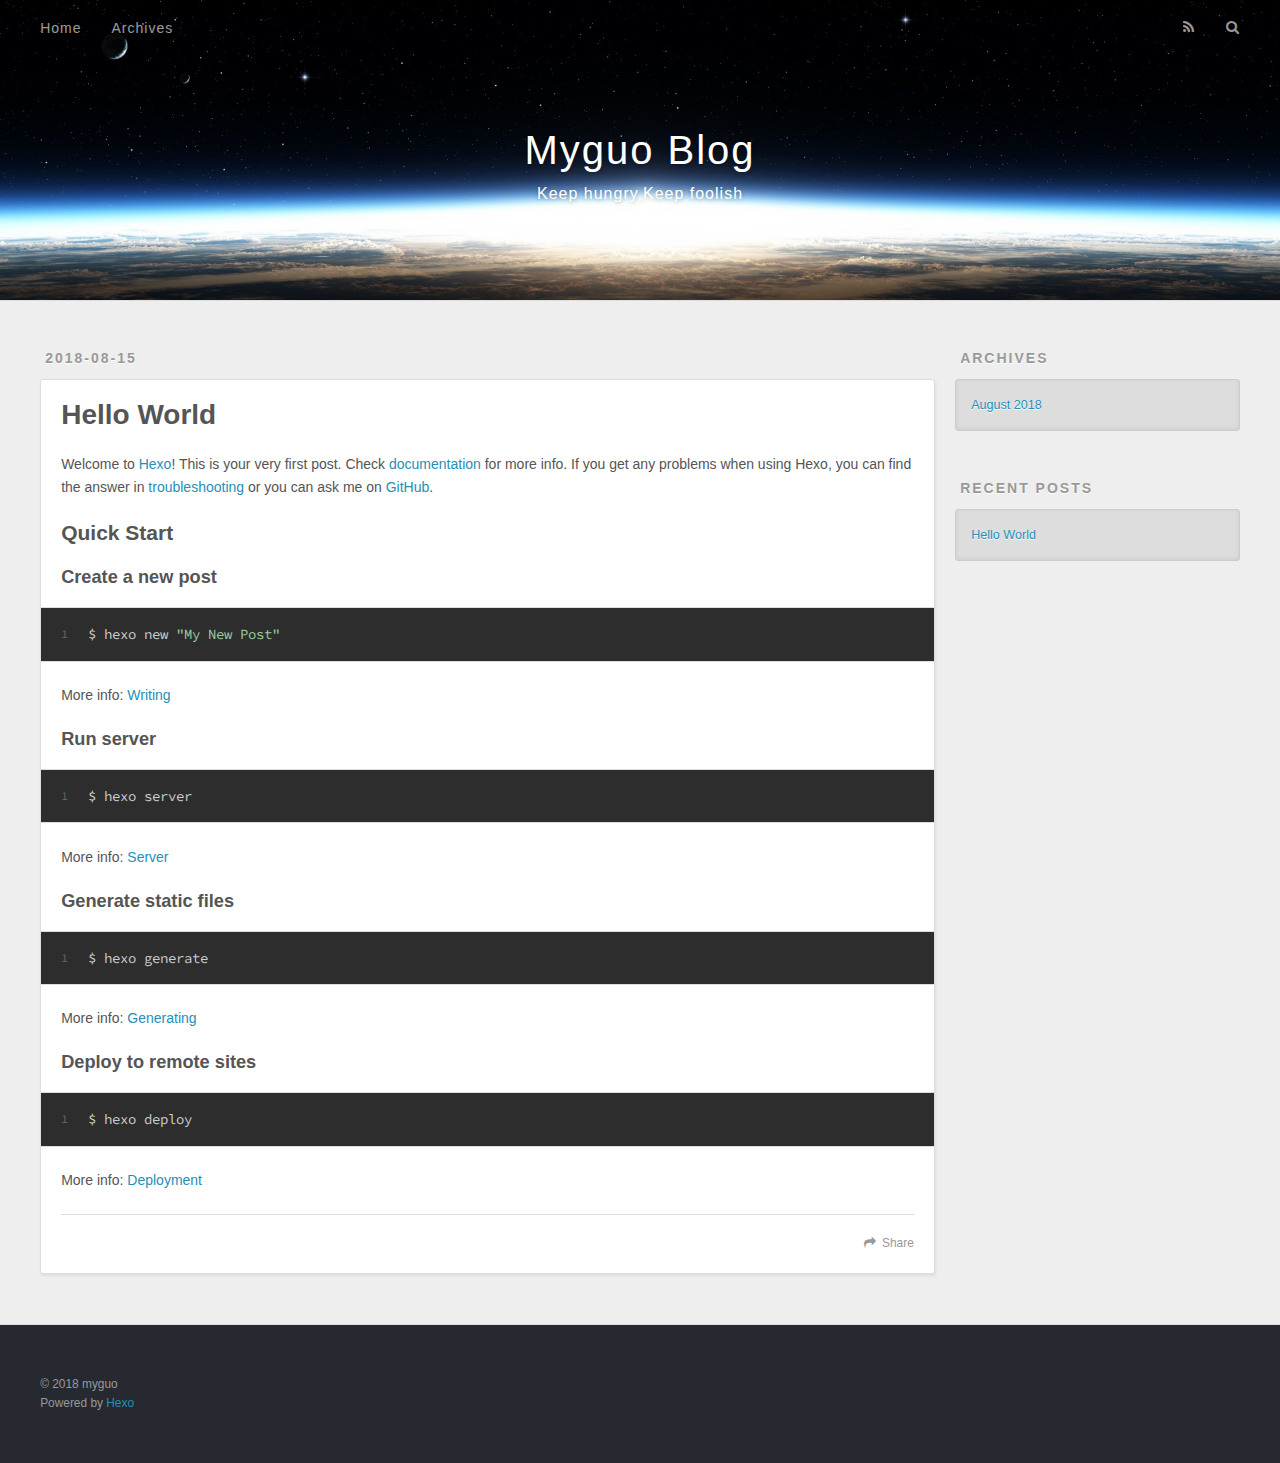
==== index.html @ e16e6f5f "Site updated: 2018-08-15 10:00:03" ====
<!DOCTYPE html>
<html>
<head>
  <meta charset="utf-8">
  

  
  <title>Myguo Blog</title>
  <meta name="viewport" content="width=device-width, initial-scale=1, maximum-scale=1">
  <meta name="description" content="2018summer">
<meta name="keywords" content="blog">
<meta property="og:type" content="website">
<meta property="og:title" content="Myguo Blog">
<meta property="og:url" content="myguo.github.io/index.html">
<meta property="og:site_name" content="Myguo Blog">
<meta property="og:description" content="2018summer">
<meta property="og:locale" content="zh-Hans">
<meta name="twitter:card" content="summary">
<meta name="twitter:title" content="Myguo Blog">
<meta name="twitter:description" content="2018summer">
  
    <link rel="alternate" href="/atom.xml" title="Myguo Blog" type="application/atom+xml">
  
  
    <link rel="icon" href="/favicon.png">
  
  
    <link href="//fonts.googleapis.com/css?family=Source+Code+Pro" rel="stylesheet" type="text/css">
  
  <link rel="stylesheet" href="/css/style.css">
</head>

<body>
  <div id="container">
    <div id="wrap">
      <header id="header">
  <div id="banner"></div>
  <div id="header-outer" class="outer">
    <div id="header-title" class="inner">
      <h1 id="logo-wrap">
        <a href="/" id="logo">Myguo Blog</a>
      </h1>
      
        <h2 id="subtitle-wrap">
          <a href="/" id="subtitle">Keep hungry,Keep foolish</a>
        </h2>
      
    </div>
    <div id="header-inner" class="inner">
      <nav id="main-nav">
        <a id="main-nav-toggle" class="nav-icon"></a>
        
          <a class="main-nav-link" href="/">Home</a>
        
          <a class="main-nav-link" href="/archives">Archives</a>
        
      </nav>
      <nav id="sub-nav">
        
          <a id="nav-rss-link" class="nav-icon" href="/atom.xml" title="RSS Feed"></a>
        
        <a id="nav-search-btn" class="nav-icon" title="Search"></a>
      </nav>
      <div id="search-form-wrap">
        <form action="//google.com/search" method="get" accept-charset="UTF-8" class="search-form"><input type="search" name="q" class="search-form-input" placeholder="Search"><button type="submit" class="search-form-submit">&#xF002;</button><input type="hidden" name="sitesearch" value="myguo.github.io"></form>
      </div>
    </div>
  </div>
</header>
      <div class="outer">
        <section id="main">
  
    <article id="post-hello-world" class="article article-type-post" itemscope itemprop="blogPost">
  <div class="article-meta">
    <a href="/2018/08/15/hello-world/" class="article-date">
  <time datetime="2018-08-15T01:37:02.476Z" itemprop="datePublished">2018-08-15</time>
</a>
    
  </div>
  <div class="article-inner">
    
    
      <header class="article-header">
        
  
    <h1 itemprop="name">
      <a class="article-title" href="/2018/08/15/hello-world/">Hello World</a>
    </h1>
  

      </header>
    
    <div class="article-entry" itemprop="articleBody">
      
        <p>Welcome to <a href="https://hexo.io/" target="_blank" rel="noopener">Hexo</a>! This is your very first post. Check <a href="https://hexo.io/docs/" target="_blank" rel="noopener">documentation</a> for more info. If you get any problems when using Hexo, you can find the answer in <a href="https://hexo.io/docs/troubleshooting.html" target="_blank" rel="noopener">troubleshooting</a> or you can ask me on <a href="https://github.com/hexojs/hexo/issues" target="_blank" rel="noopener">GitHub</a>.</p>
<h2 id="Quick-Start"><a href="#Quick-Start" class="headerlink" title="Quick Start"></a>Quick Start</h2><h3 id="Create-a-new-post"><a href="#Create-a-new-post" class="headerlink" title="Create a new post"></a>Create a new post</h3><figure class="highlight bash"><table><tr><td class="gutter"><pre><span class="line">1</span><br></pre></td><td class="code"><pre><span class="line">$ hexo new <span class="string">"My New Post"</span></span><br></pre></td></tr></table></figure>
<p>More info: <a href="https://hexo.io/docs/writing.html" target="_blank" rel="noopener">Writing</a></p>
<h3 id="Run-server"><a href="#Run-server" class="headerlink" title="Run server"></a>Run server</h3><figure class="highlight bash"><table><tr><td class="gutter"><pre><span class="line">1</span><br></pre></td><td class="code"><pre><span class="line">$ hexo server</span><br></pre></td></tr></table></figure>
<p>More info: <a href="https://hexo.io/docs/server.html" target="_blank" rel="noopener">Server</a></p>
<h3 id="Generate-static-files"><a href="#Generate-static-files" class="headerlink" title="Generate static files"></a>Generate static files</h3><figure class="highlight bash"><table><tr><td class="gutter"><pre><span class="line">1</span><br></pre></td><td class="code"><pre><span class="line">$ hexo generate</span><br></pre></td></tr></table></figure>
<p>More info: <a href="https://hexo.io/docs/generating.html" target="_blank" rel="noopener">Generating</a></p>
<h3 id="Deploy-to-remote-sites"><a href="#Deploy-to-remote-sites" class="headerlink" title="Deploy to remote sites"></a>Deploy to remote sites</h3><figure class="highlight bash"><table><tr><td class="gutter"><pre><span class="line">1</span><br></pre></td><td class="code"><pre><span class="line">$ hexo deploy</span><br></pre></td></tr></table></figure>
<p>More info: <a href="https://hexo.io/docs/deployment.html" target="_blank" rel="noopener">Deployment</a></p>

      
    </div>
    <footer class="article-footer">
      <a data-url="myguo.github.io/2018/08/15/hello-world/" data-id="cjkuhl2vx00003we74yfbb5g5" class="article-share-link">Share</a>
      
      
    </footer>
  </div>
  
</article>


  


</section>
        
          <aside id="sidebar">
  
    

  
    

  
    
  
    
  <div class="widget-wrap">
    <h3 class="widget-title">Archives</h3>
    <div class="widget">
      <ul class="archive-list"><li class="archive-list-item"><a class="archive-list-link" href="/archives/2018/08/">August 2018</a></li></ul>
    </div>
  </div>


  
    
  <div class="widget-wrap">
    <h3 class="widget-title">Recent Posts</h3>
    <div class="widget">
      <ul>
        
          <li>
            <a href="/2018/08/15/hello-world/">Hello World</a>
          </li>
        
      </ul>
    </div>
  </div>

  
</aside>
        
      </div>
      <footer id="footer">
  
  <div class="outer">
    <div id="footer-info" class="inner">
      &copy; 2018 myguo<br>
      Powered by <a href="http://hexo.io/" target="_blank">Hexo</a>
    </div>
  </div>
</footer>
    </div>
    <nav id="mobile-nav">
  
    <a href="/" class="mobile-nav-link">Home</a>
  
    <a href="/archives" class="mobile-nav-link">Archives</a>
  
</nav>
    

<script src="//ajax.googleapis.com/ajax/libs/jquery/2.0.3/jquery.min.js"></script>


  <link rel="stylesheet" href="/fancybox/jquery.fancybox.css">
  <script src="/fancybox/jquery.fancybox.pack.js"></script>


<script src="/js/script.js"></script>



  </div>
</body>
</html>
---- css/style.css ----
body {
  width: 100%;
}
body:before,
body:after {
  content: "";
  display: table;
}
body:after {
  clear: both;
}
html,
body,
div,
span,
applet,
object,
iframe,
h1,
h2,
h3,
h4,
h5,
h6,
p,
blockquote,
pre,
a,
abbr,
acronym,
address,
big,
cite,
code,
del,
dfn,
em,
img,
ins,
kbd,
q,
s,
samp,
small,
strike,
strong,
sub,
sup,
tt,
var,
dl,
dt,
dd,
ol,
ul,
li,
fieldset,
form,
label,
legend,
table,
caption,
tbody,
tfoot,
thead,
tr,
th,
td {
  margin: 0;
  padding: 0;
  border: 0;
  outline: 0;
  font-weight: inherit;
  font-style: inherit;
  font-family: inherit;
  font-size: 100%;
  vertical-align: baseline;
}
body {
  line-height: 1;
  color: #000;
  background: #fff;
}
ol,
ul {
  list-style: none;
}
table {
  border-collapse: separate;
  border-spacing: 0;
  vertical-align: middle;
}
caption,
th,
td {
  text-align: left;
  font-weight: normal;
  vertical-align: middle;
}
a img {
  border: none;
}
input,
button {
  margin: 0;
  padding: 0;
}
input::-moz-focus-inner,
button::-moz-focus-inner {
  border: 0;
  padding: 0;
}
@font-face {
  font-family: FontAwesome;
  font-style: normal;
  font-weight: normal;
  src: url("fonts/fontawesome-webfont.eot?v=#4.0.3");
  src: url("fonts/fontawesome-webfont.eot?#iefix&v=#4.0.3") format("embedded-opentype"), url("fonts/fontawesome-webfont.woff?v=#4.0.3") format("woff"), url("fonts/fontawesome-webfont.ttf?v=#4.0.3") format("truetype"), url("fonts/fontawesome-webfont.svg#fontawesomeregular?v=#4.0.3") format("svg");
}
html,
body,
#container {
  height: 100%;
}
body {
  background: #eee;
  font: 14px -apple-system, BlinkMacSystemFont, "Segoe UI", "Roboto", "Oxygen", "Ubuntu", "Cantarell", "Fira Sans", "Droid Sans", "Helvetica Neue", sans-serif;
  -webkit-text-size-adjust: 100%;
}
.outer {
  max-width: 1220px;
  margin: 0 auto;
  padding: 0 20px;
}
.outer:before,
.outer:after {
  content: "";
  display: table;
}
.outer:after {
  clear: both;
}
.inner {
  display: inline;
  float: left;
  width: 98.33333333333333%;
  margin: 0 0.833333333333333%;
}
.left,
.alignleft {
  float: left;
}
.right,
.alignright {
  float: right;
}
.clear {
  clear: both;
}
#container {
  position: relative;
}
.mobile-nav-on {
  overflow: hidden;
}
#wrap {
  height: 100%;
  width: 100%;
  position: absolute;
  top: 0;
  left: 0;
  -webkit-transition: 0.2s ease-out;
  -moz-transition: 0.2s ease-out;
  -ms-transition: 0.2s ease-out;
  transition: 0.2s ease-out;
  z-index: 1;
  background: #eee;
}
.mobile-nav-on #wrap {
  left: 280px;
}
@media screen and (min-width: 768px) {
  #main {
    display: inline;
    float: left;
    width: 73.33333333333333%;
    margin: 0 0.833333333333333%;
  }
}
.article-date,
.article-category-link,
.archive-year,
.widget-title {
  text-decoration: none;
  text-transform: uppercase;
  letter-spacing: 2px;
  color: #999;
  margin-bottom: 1em;
  margin-left: 5px;
  line-height: 1em;
  text-shadow: 0 1px #fff;
  font-weight: bold;
}
.article-inner,
.archive-article-inner {
  background: #fff;
  -webkit-box-shadow: 1px 2px 3px #ddd;
  box-shadow: 1px 2px 3px #ddd;
  border: 1px solid #ddd;
  border-radius: 3px;
}
.article-entry h1,
.widget h1 {
  font-size: 2em;
}
.article-entry h2,
.widget h2 {
  font-size: 1.5em;
}
.article-entry h3,
.widget h3 {
  font-size: 1.3em;
}
.article-entry h4,
.widget h4 {
  font-size: 1.2em;
}
.article-entry h5,
.widget h5 {
  font-size: 1em;
}
.article-entry h6,
.widget h6 {
  font-size: 1em;
  color: #999;
}
.article-entry hr,
.widget hr {
  border: 1px dashed #ddd;
}
.article-entry strong,
.widget strong {
  font-weight: bold;
}
.article-entry em,
.widget em,
.article-entry cite,
.widget cite {
  font-style: italic;
}
.article-entry sup,
.widget sup,
.article-entry sub,
.widget sub {
  font-size: 0.75em;
  line-height: 0;
  position: relative;
  vertical-align: baseline;
}
.article-entry sup,
.widget sup {
  top: -0.5em;
}
.article-entry sub,
.widget sub {
  bottom: -0.2em;
}
.article-entry small,
.widget small {
  font-size: 0.85em;
}
.article-entry acronym,
.widget acronym,
.article-entry abbr,
.widget abbr {
  border-bottom: 1px dotted;
}
.article-entry ul,
.widget ul,
.article-entry ol,
.widget ol,
.article-entry dl,
.widget dl {
  margin: 0 20px;
  line-height: 1.6em;
}
.article-entry ul ul,
.widget ul ul,
.article-entry ol ul,
.widget ol ul,
.article-entry ul ol,
.widget ul ol,
.article-entry ol ol,
.widget ol ol {
  margin-top: 0;
  margin-bottom: 0;
}
.article-entry ul,
.widget ul {
  list-style: disc;
}
.article-entry ol,
.widget ol {
  list-style: decimal;
}
.article-entry dt,
.widget dt {
  font-weight: bold;
}
#header {
  height: 300px;
  position: relative;
  border-bottom: 1px solid #ddd;
}
#header:before,
#header:after {
  content: "";
  position: absolute;
  left: 0;
  right: 0;
  height: 40px;
}
#header:before {
  top: 0;
  background: -webkit-linear-gradient(rgba(0,0,0,0.2), transparent);
  background: -moz-linear-gradient(rgba(0,0,0,0.2), transparent);
  background: -ms-linear-gradient(rgba(0,0,0,0.2), transparent);
  background: linear-gradient(rgba(0,0,0,0.2), transparent);
}
#header:after {
  bottom: 0;
  background: -webkit-linear-gradient(transparent, rgba(0,0,0,0.2));
  background: -moz-linear-gradient(transparent, rgba(0,0,0,0.2));
  background: -ms-linear-gradient(transparent, rgba(0,0,0,0.2));
  background: linear-gradient(transparent, rgba(0,0,0,0.2));
}
#header-outer {
  height: 100%;
  position: relative;
}
#header-inner {
  position: relative;
  overflow: hidden;
}
#banner {
  position: absolute;
  top: 0;
  left: 0;
  width: 100%;
  height: 100%;
  background: url("images/banner.jpg") center #000;
  -webkit-background-size: cover;
  -moz-background-size: cover;
  background-size: cover;
  z-index: -1;
}
#header-title {
  text-align: center;
  height: 40px;
  position: absolute;
  top: 50%;
  left: 0;
  margin-top: -20px;
}
#logo,
#subtitle {
  text-decoration: none;
  color: #fff;
  font-weight: 300;
  text-shadow: 0 1px 4px rgba(0,0,0,0.3);
}
#logo {
  font-size: 40px;
  line-height: 40px;
  letter-spacing: 2px;
}
#subtitle {
  font-size: 16px;
  line-height: 16px;
  letter-spacing: 1px;
}
#subtitle-wrap {
  margin-top: 16px;
}
#main-nav {
  float: left;
  margin-left: -15px;
}
.nav-icon,
.main-nav-link {
  float: left;
  color: #fff;
  opacity: 0.6;
  text-decoration: none;
  text-shadow: 0 1px rgba(0,0,0,0.2);
  -webkit-transition: opacity 0.2s;
  -moz-transition: opacity 0.2s;
  -ms-transition: opacity 0.2s;
  transition: opacity 0.2s;
  display: block;
  padding: 20px 15px;
}
.nav-icon:hover,
.main-nav-link:hover {
  opacity: 1;
}
.nav-icon {
  font-family: FontAwesome;
  text-align: center;
  font-size: 14px;
  width: 14px;
  height: 14px;
  padding: 20px 15px;
  position: relative;
  cursor: pointer;
}
.main-nav-link {
  font-weight: 300;
  letter-spacing: 1px;
}
@media screen and (max-width: 479px) {
  .main-nav-link {
    display: none;
  }
}
#main-nav-toggle {
  display: none;
}
#main-nav-toggle:before {
  content: "\f0c9";
}
@media screen and (max-width: 479px) {
  #main-nav-toggle {
    display: block;
  }
}
#sub-nav {
  float: right;
  margin-right: -15px;
}
#nav-rss-link:before {
  content: "\f09e";
}
#nav-search-btn:before {
  content: "\f002";
}
#search-form-wrap {
  position: absolute;
  top: 15px;
  width: 150px;
  height: 30px;
  right: -150px;
  opacity: 0;
  -webkit-transition: 0.2s ease-out;
  -moz-transition: 0.2s ease-out;
  -ms-transition: 0.2s ease-out;
  transition: 0.2s ease-out;
}
#search-form-wrap.on {
  opacity: 1;
  right: 0;
}
@media screen and (max-width: 479px) {
  #search-form-wrap {
    width: 100%;
    right: -100%;
  }
}
.search-form {
  position: absolute;
  top: 0;
  left: 0;
  right: 0;
  background: #fff;
  padding: 5px 15px;
  border-radius: 15px;
  -webkit-box-shadow: 0 0 10px rgba(0,0,0,0.3);
  box-shadow: 0 0 10px rgba(0,0,0,0.3);
}
.search-form-input {
  border: none;
  background: none;
  color: #555;
  width: 100%;
  font: 13px -apple-system, BlinkMacSystemFont, "Segoe UI", "Roboto", "Oxygen", "Ubuntu", "Cantarell", "Fira Sans", "Droid Sans", "Helvetica Neue", sans-serif;
  outline: none;
}
.search-form-input::-webkit-search-results-decoration,
.search-form-input::-webkit-search-cancel-button {
  -webkit-appearance: none;
}
.search-form-submit {
  position: absolute;
  top: 50%;
  right: 10px;
  margin-top: -7px;
  font: 13px FontAwesome;
  border: none;
  background: none;
  color: #bbb;
  cursor: pointer;
}
.search-form-submit:hover,
.search-form-submit:focus {
  color: #777;
}
.article {
  margin: 50px 0;
}
.article-inner {
  overflow: hidden;
}
.article-meta:before,
.article-meta:after {
  content: "";
  display: table;
}
.article-meta:after {
  clear: both;
}
.article-date {
  float: left;
}
.article-category {
  float: left;
  line-height: 1em;
  color: #ccc;
  text-shadow: 0 1px #fff;
  margin-left: 8px;
}
.article-category:before {
  content: "\2022";
}
.article-category-link {
  margin: 0 12px 1em;
}
.article-header {
  padding: 20px 20px 0;
}
.article-title {
  text-decoration: none;
  font-size: 2em;
  font-weight: bold;
  color: #555;
  line-height: 1.1em;
  -webkit-transition: color 0.2s;
  -moz-transition: color 0.2s;
  -ms-transition: color 0.2s;
  transition: color 0.2s;
}
a.article-title:hover {
  color: #258fb8;
}
.article-entry {
  color: #555;
  padding: 0 20px;
}
.article-entry:before,
.article-entry:after {
  content: "";
  display: table;
}
.article-entry:after {
  clear: both;
}
.article-entry p,
.article-entry table {
  line-height: 1.6em;
  margin: 1.6em 0;
}
.article-entry h1,
.article-entry h2,
.article-entry h3,
.article-entry h4,
.article-entry h5,
.article-entry h6 {
  font-weight: bold;
}
.article-entry h1,
.article-entry h2,
.article-entry h3,
.article-entry h4,
.article-entry h5,
.article-entry h6 {
  line-height: 1.1em;
  margin: 1.1em 0;
}
.article-entry a {
  color: #258fb8;
  text-decoration: none;
}
.article-entry a:hover {
  text-decoration: underline;
}
.article-entry ul,
.article-entry ol,
.article-entry dl {
  margin-top: 1.6em;
  margin-bottom: 1.6em;
}
.article-entry img,
.article-entry video {
  max-width: 100%;
  height: auto;
  display: block;
  margin: auto;
}
.article-entry iframe {
  border: none;
}
.article-entry table {
  width: 100%;
  border-collapse: collapse;
  border-spacing: 0;
}
.article-entry th {
  font-weight: bold;
  border-bottom: 3px solid #ddd;
  padding-bottom: 0.5em;
}
.article-entry td {
  border-bottom: 1px solid #ddd;
  padding: 10px 0;
}
.article-entry blockquote {
  font-family: Georgia, "Times New Roman", serif;
  font-size: 1.4em;
  margin: 1.6em 20px;
  text-align: center;
}
.article-entry blockquote footer {
  font-size: 14px;
  margin: 1.6em 0;
  font-family: -apple-system, BlinkMacSystemFont, "Segoe UI", "Roboto", "Oxygen", "Ubuntu", "Cantarell", "Fira Sans", "Droid Sans", "Helvetica Neue", sans-serif;
}
.article-entry blockquote footer cite:before {
  content: "—";
  padding: 0 0.5em;
}
.article-entry .pullquote {
  text-align: left;
  width: 45%;
  margin: 0;
}
.article-entry .pullquote.left {
  margin-left: 0.5em;
  margin-right: 1em;
}
.article-entry .pullquote.right {
  margin-right: 0.5em;
  margin-left: 1em;
}
.article-entry .caption {
  color: #999;
  display: block;
  font-size: 0.9em;
  margin-top: 0.5em;
  position: relative;
  text-align: center;
}
.article-entry .video-container {
  position: relative;
  padding-top: 56.25%;
  height: 0;
  overflow: hidden;
}
.article-entry .video-container iframe,
.article-entry .video-container object,
.article-entry .video-container embed {
  position: absolute;
  top: 0;
  left: 0;
  width: 100%;
  height: 100%;
  margin-top: 0;
}
.article-more-link a {
  display: inline-block;
  line-height: 1em;
  padding: 6px 15px;
  border-radius: 15px;
  background: #eee;
  color: #999;
  text-shadow: 0 1px #fff;
  text-decoration: none;
}
.article-more-link a:hover {
  background: #258fb8;
  color: #fff;
  text-decoration: none;
  text-shadow: 0 1px #1e7293;
}
.article-footer {
  font-size: 0.85em;
  line-height: 1.6em;
  border-top: 1px solid #ddd;
  padding-top: 1.6em;
  margin: 0 20px 20px;
}
.article-footer:before,
.article-footer:after {
  content: "";
  display: table;
}
.article-footer:after {
  clear: both;
}
.article-footer a {
  color: #999;
  text-decoration: none;
}
.article-footer a:hover {
  color: #555;
}
.article-tag-list-item {
  float: left;
  margin-right: 10px;
}
.article-tag-list-link:before {
  content: "#";
}
.article-comment-link {
  float: right;
}
.article-comment-link:before {
  content: "\f075";
  font-family: FontAwesome;
  padding-right: 8px;
}
.article-share-link {
  cursor: pointer;
  float: right;
  margin-left: 20px;
}
.article-share-link:before {
  content: "\f064";
  font-family: FontAwesome;
  padding-right: 6px;
}
#article-nav {
  position: relative;
}
#article-nav:before,
#article-nav:after {
  content: "";
  display: table;
}
#article-nav:after {
  clear: both;
}
@media screen and (min-width: 768px) {
  #article-nav {
    margin: 50px 0;
  }
  #article-nav:before {
    width: 8px;
    height: 8px;
    position: absolute;
    top: 50%;
    left: 50%;
    margin-top: -4px;
    margin-left: -4px;
    content: "";
    border-radius: 50%;
    background: #ddd;
    -webkit-box-shadow: 0 1px 2px #fff;
    box-shadow: 0 1px 2px #fff;
  }
}
.article-nav-link-wrap {
  text-decoration: none;
  text-shadow: 0 1px #fff;
  color: #999;
  -webkit-box-sizing: border-box;
  -moz-box-sizing: border-box;
  box-sizing: border-box;
  margin-top: 50px;
  text-align: center;
  display: block;
}
.article-nav-link-wrap:hover {
  color: #555;
}
@media screen and (min-width: 768px) {
  .article-nav-link-wrap {
    width: 50%;
    margin-top: 0;
  }
}
@media screen and (min-width: 768px) {
  #article-nav-newer {
    float: left;
    text-align: right;
    padding-right: 20px;
  }
}
@media screen and (min-width: 768px) {
  #article-nav-older {
    float: right;
    text-align: left;
    padding-left: 20px;
  }
}
.article-nav-caption {
  text-transform: uppercase;
  letter-spacing: 2px;
  color: #ddd;
  line-height: 1em;
  font-weight: bold;
}
#article-nav-newer .article-nav-caption {
  margin-right: -2px;
}
.article-nav-title {
  font-size: 0.85em;
  line-height: 1.6em;
  margin-top: 0.5em;
}
.article-share-box {
  position: absolute;
  display: none;
  background: #fff;
  -webkit-box-shadow: 1px 2px 10px rgba(0,0,0,0.2);
  box-shadow: 1px 2px 10px rgba(0,0,0,0.2);
  border-radius: 3px;
  margin-left: -145px;
  overflow: hidden;
  z-index: 1;
}
.article-share-box.on {
  display: block;
}
.article-share-input {
  width: 100%;
  background: none;
  -webkit-box-sizing: border-box;
  -moz-box-sizing: border-box;
  box-sizing: border-box;
  font: 14px -apple-system, BlinkMacSystemFont, "Segoe UI", "Roboto", "Oxygen", "Ubuntu", "Cantarell", "Fira Sans", "Droid Sans", "Helvetica Neue", sans-serif;
  padding: 0 15px;
  color: #555;
  outline: none;
  border: 1px solid #ddd;
  border-radius: 3px 3px 0 0;
  height: 36px;
  line-height: 36px;
}
.article-share-links {
  background: #eee;
}
.article-share-links:before,
.article-share-links:after {
  content: "";
  display: table;
}
.article-share-links:after {
  clear: both;
}
.article-share-twitter,
.article-share-facebook,
.article-share-pinterest,
.article-share-google {
  width: 50px;
  height: 36px;
  display: block;
  float: left;
  position: relative;
  color: #999;
  text-shadow: 0 1px #fff;
}
.article-share-twitter:before,
.article-share-facebook:before,
.article-share-pinterest:before,
.article-share-google:before {
  font-size: 20px;
  font-family: FontAwesome;
  width: 20px;
  height: 20px;
  position: absolute;
  top: 50%;
  left: 50%;
  margin-top: -10px;
  margin-left: -10px;
  text-align: center;
}
.article-share-twitter:hover,
.article-share-facebook:hover,
.article-share-pinterest:hover,
.article-share-google:hover {
  color: #fff;
}
.article-share-twitter:before {
  content: "\f099";
}
.article-share-twitter:hover {
  background: #00aced;
  text-shadow: 0 1px #008abe;
}
.article-share-facebook:before {
  content: "\f09a";
}
.article-share-facebook:hover {
  background: #3b5998;
  text-shadow: 0 1px #2f477a;
}
.article-share-pinterest:before {
  content: "\f0d2";
}
.article-share-pinterest:hover {
  background: #cb2027;
  text-shadow: 0 1px #a21a1f;
}
.article-share-google:before {
  content: "\f0d5";
}
.article-share-google:hover {
  background: #dd4b39;
  text-shadow: 0 1px #be3221;
}
.article-gallery {
  background: #000;
  position: relative;
}
.article-gallery-photos {
  position: relative;
  overflow: hidden;
}
.article-gallery-img {
  display: none;
  max-width: 100%;
}
.article-gallery-img:first-child {
  display: block;
}
.article-gallery-img.loaded {
  position: absolute;
  display: block;
}
.article-gallery-img img {
  display: block;
  max-width: 100%;
  margin: 0 auto;
}
#comments {
  background: #fff;
  -webkit-box-shadow: 1px 2px 3px #ddd;
  box-shadow: 1px 2px 3px #ddd;
  padding: 20px;
  border: 1px solid #ddd;
  border-radius: 3px;
  margin: 50px 0;
}
#comments a {
  color: #258fb8;
}
.archives-wrap {
  margin: 50px 0;
}
.archives:before,
.archives:after {
  content: "";
  display: table;
}
.archives:after {
  clear: both;
}
.archive-year-wrap {
  margin-bottom: 1em;
}
.archives {
  -webkit-column-gap: 10px;
  -moz-column-gap: 10px;
  column-gap: 10px;
}
@media screen and (min-width: 480px) and (max-width: 767px) {
  .archives {
    -webkit-column-count: 2;
    -moz-column-count: 2;
    column-count: 2;
  }
}
@media screen and (min-width: 768px) {
  .archives {
    -webkit-column-count: 3;
    -moz-column-count: 3;
    column-count: 3;
  }
}
.archive-article {
  -webkit-column-break-inside: avoid;
  page-break-inside: avoid;
  overflow: hidden;
  break-inside: avoid-column;
}
.archive-article-inner {
  padding: 10px;
  margin-bottom: 15px;
}
.archive-article-title {
  text-decoration: none;
  font-weight: bold;
  color: #555;
  -webkit-transition: color 0.2s;
  -moz-transition: color 0.2s;
  -ms-transition: color 0.2s;
  transition: color 0.2s;
  line-height: 1.6em;
}
.archive-article-title:hover {
  color: #258fb8;
}
.archive-article-footer {
  margin-top: 1em;
}
.archive-article-date {
  color: #999;
  text-decoration: none;
  font-size: 0.85em;
  line-height: 1em;
  margin-bottom: 0.5em;
  display: block;
}
#page-nav {
  margin: 50px auto;
  background: #fff;
  -webkit-box-shadow: 1px 2px 3px #ddd;
  box-shadow: 1px 2px 3px #ddd;
  border: 1px solid #ddd;
  border-radius: 3px;
  text-align: center;
  color: #999;
  overflow: hidden;
}
#page-nav:before,
#page-nav:after {
  content: "";
  display: table;
}
#page-nav:after {
  clear: both;
}
#page-nav a,
#page-nav span {
  padding: 10px 20px;
  line-height: 1;
  height: 2ex;
}
#page-nav a {
  color: #999;
  text-decoration: none;
}
#page-nav a:hover {
  background: #999;
  color: #fff;
}
#page-nav .prev {
  float: left;
}
#page-nav .next {
  float: right;
}
#page-nav .page-number {
  display: inline-block;
}
@media screen and (max-width: 479px) {
  #page-nav .page-number {
    display: none;
  }
}
#page-nav .current {
  color: #555;
  font-weight: bold;
}
#page-nav .space {
  color: #ddd;
}
#footer {
  background: #262a30;
  padding: 50px 0;
  border-top: 1px solid #ddd;
  color: #999;
}
#footer a {
  color: #258fb8;
  text-decoration: none;
}
#footer a:hover {
  text-decoration: underline;
}
#footer-info {
  line-height: 1.6em;
  font-size: 0.85em;
}
.article-entry pre,
.article-entry .highlight {
  background: #2d2d2d;
  margin: 0 -20px;
  padding: 15px 20px;
  border-style: solid;
  border-color: #ddd;
  border-width: 1px 0;
  overflow: auto;
  color: #ccc;
  line-height: 22.400000000000002px;
}
.article-entry .highlight .gutter pre,
.article-entry .gist .gist-file .gist-data .line-numbers {
  color: #666;
  font-size: 0.85em;
}
.article-entry pre,
.article-entry code {
  font-family: "Source Code Pro", Consolas, Monaco, Menlo, Consolas, monospace;
}
.article-entry code {
  background: #eee;
  text-shadow: 0 1px #fff;
  padding: 0 0.3em;
}
.article-entry pre code {
  background: none;
  text-shadow: none;
  padding: 0;
}
.article-entry .highlight pre {
  border: none;
  margin: 0;
  padding: 0;
}
.article-entry .highlight table {
  margin: 0;
  width: auto;
}
.article-entry .highlight td {
  border: none;
  padding: 0;
}
.article-entry .highlight figcaption {
  font-size: 0.85em;
  color: #999;
  line-height: 1em;
  margin-bottom: 1em;
}
.article-entry .highlight figcaption:before,
.article-entry .highlight figcaption:after {
  content: "";
  display: table;
}
.article-entry .highlight figcaption:after {
  clear: both;
}
.article-entry .highlight figcaption a {
  float: right;
}
.article-entry .highlight .gutter pre {
  text-align: right;
  padding-right: 20px;
}
.article-entry .highlight .line {
  height: 22.400000000000002px;
}
.article-entry .highlight .line.marked {
  background: #515151;
}
.article-entry .gist {
  margin: 0 -20px;
  border-style: solid;
  border-color: #ddd;
  border-width: 1px 0;
  background: #2d2d2d;
  padding: 15px 20px 15px 0;
}
.article-entry .gist .gist-file {
  border: none;
  font-family: "Source Code Pro", Consolas, Monaco, Menlo, Consolas, monospace;
  margin: 0;
}
.article-entry .gist .gist-file .gist-data {
  background: none;
  border: none;
}
.article-entry .gist .gist-file .gist-data .line-numbers {
  background: none;
  border: none;
  padding: 0 20px 0 0;
}
.article-entry .gist .gist-file .gist-data .line-data {
  padding: 0 !important;
}
.article-entry .gist .gist-file .highlight {
  margin: 0;
  padding: 0;
  border: none;
}
.article-entry .gist .gist-file .gist-meta {
  background: #2d2d2d;
  color: #999;
  font: 0.85em -apple-system, BlinkMacSystemFont, "Segoe UI", "Roboto", "Oxygen", "Ubuntu", "Cantarell", "Fira Sans", "Droid Sans", "Helvetica Neue", sans-serif;
  text-shadow: 0 0;
  padding: 0;
  margin-top: 1em;
  margin-left: 20px;
}
.article-entry .gist .gist-file .gist-meta a {
  color: #258fb8;
  font-weight: normal;
}
.article-entry .gist .gist-file .gist-meta a:hover {
  text-decoration: underline;
}
pre .comment,
pre .title {
  color: #999;
}
pre .variable,
pre .attribute,
pre .tag,
pre .regexp,
pre .ruby .constant,
pre .xml .tag .title,
pre .xml .pi,
pre .xml .doctype,
pre .html .doctype,
pre .css .id,
pre .css .class,
pre .css .pseudo {
  color: #f2777a;
}
pre .number,
pre .preprocessor,
pre .built_in,
pre .literal,
pre .params,
pre .constant {
  color: #f99157;
}
pre .class,
pre .ruby .class .title,
pre .css .rules .attribute {
  color: #9c9;
}
pre .string,
pre .value,
pre .inheritance,
pre .header,
pre .ruby .symbol,
pre .xml .cdata {
  color: #9c9;
}
pre .css .hexcolor {
  color: #6cc;
}
pre .function,
pre .python .decorator,
pre .python .title,
pre .ruby .function .title,
pre .ruby .title .keyword,
pre .perl .sub,
pre .javascript .title,
pre .coffeescript .title {
  color: #69c;
}
pre .keyword,
pre .javascript .function {
  color: #c9c;
}
@media screen and (max-width: 479px) {
  #mobile-nav {
    position: absolute;
    top: 0;
    left: 0;
    width: 280px;
    height: 100%;
    background: #191919;
    border-right: 1px solid #fff;
  }
}
@media screen and (max-width: 479px) {
  .mobile-nav-link {
    display: block;
    color: #999;
    text-decoration: none;
    padding: 15px 20px;
    font-weight: bold;
  }
  .mobile-nav-link:hover {
    color: #fff;
  }
}
@media screen and (min-width: 768px) {
  #sidebar {
    display: inline;
    float: left;
    width: 23.333333333333332%;
    margin: 0 0.833333333333333%;
  }
}
.widget-wrap {
  margin: 50px 0;
}
.widget {
  color: #777;
  text-shadow: 0 1px #fff;
  background: #ddd;
  -webkit-box-shadow: 0 -1px 4px #ccc inset;
  box-shadow: 0 -1px 4px #ccc inset;
  border: 1px solid #ccc;
  padding: 15px;
  border-radius: 3px;
}
.widget a {
  color: #258fb8;
  text-decoration: none;
}
.widget a:hover {
  text-decoration: underline;
}
.widget ul ul,
.widget ol ul,
.widget dl ul,
.widget ul ol,
.widget ol ol,
.widget dl ol,
.widget ul dl,
.widget ol dl,
.widget dl dl {
  margin-left: 15px;
  list-style: disc;
}
.widget {
  line-height: 1.6em;
  word-wrap: break-word;
  font-size: 0.9em;
}
.widget ul,
.widget ol {
  list-style: none;
  margin: 0;
}
.widget ul ul,
.widget ol ul,
.widget ul ol,
.widget ol ol {
  margin: 0 20px;
}
.widget ul ul,
.widget ol ul {
  list-style: disc;
}
.widget ul ol,
.widget ol ol {
  list-style: decimal;
}
.category-list-count,
.tag-list-count,
.archive-list-count {
  padding-left: 5px;
  color: #999;
  font-size: 0.85em;
}
.category-list-count:before,
.tag-list-count:before,
.archive-list-count:before {
  content: "(";
}
.category-list-count:after,
.tag-list-count:after,
.archive-list-count:after {
  content: ")";
}
.tagcloud a {
  margin-right: 5px;
  display: inline-block;
}
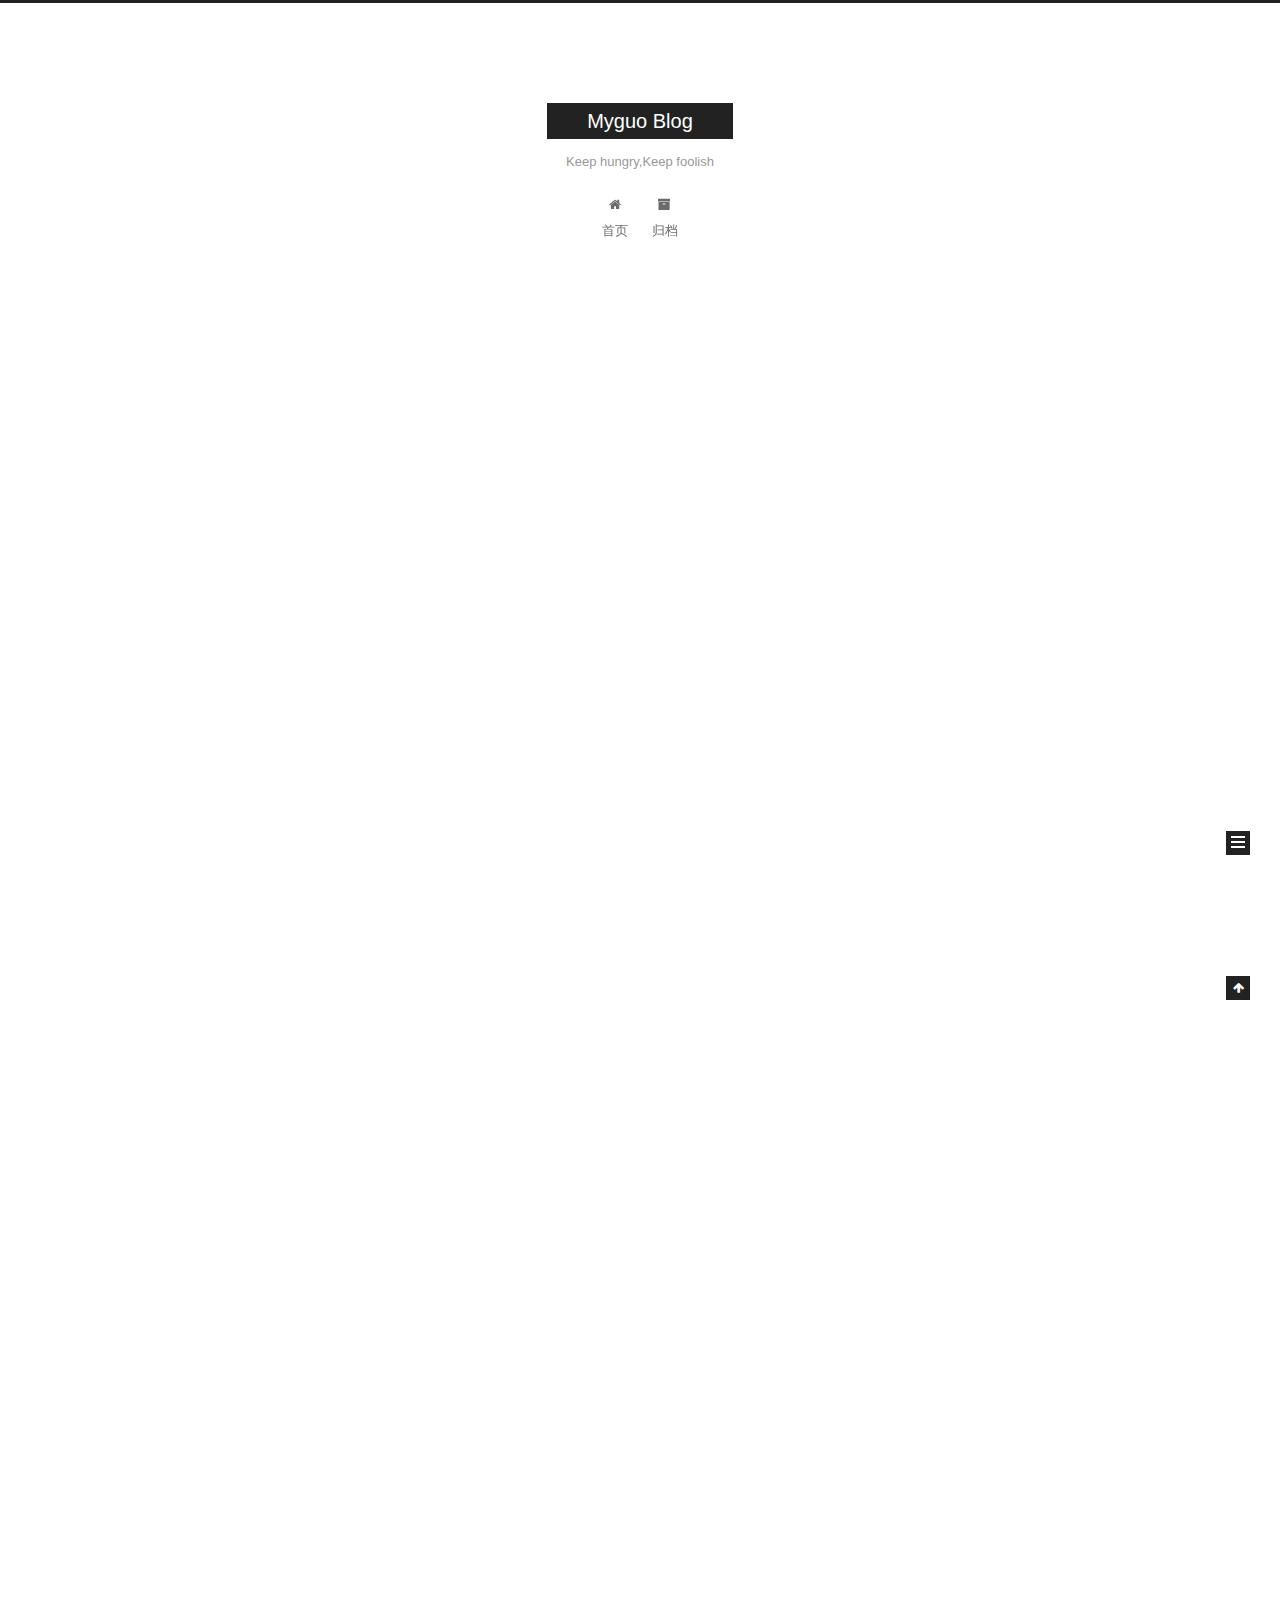
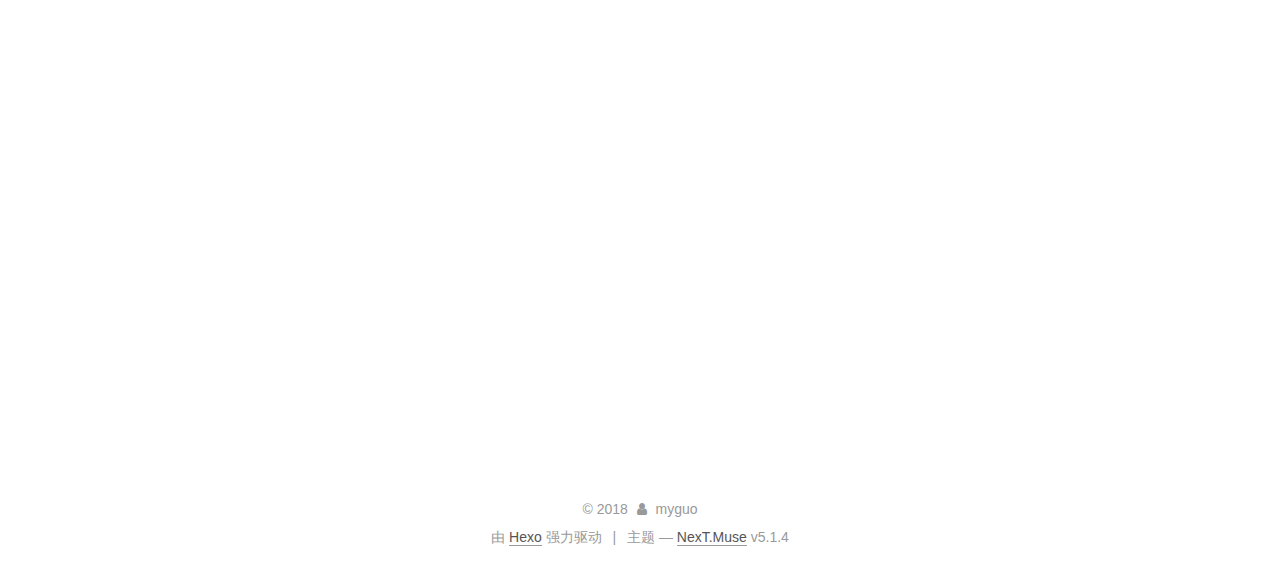
==== commit 34624ee6: "Site updated: 2018-08-15 11:02:59" ====
--- a/index.html
+++ b/index.html
@@ -1,98 +1,578 @@
 <!DOCTYPE html>
-<html>
+
+
+
+  
+
+
+<html class="theme-next muse use-motion" lang="zh-Hans">
 <head>
-  <meta charset="utf-8">
-  
-
-  
-  <title>Myguo Blog</title>
-  <meta name="viewport" content="width=device-width, initial-scale=1, maximum-scale=1">
-  <meta name="description" content="2018summer">
+  <meta charset="UTF-8"/>
+<meta http-equiv="X-UA-Compatible" content="IE=edge" />
+<meta name="viewport" content="width=device-width, initial-scale=1, maximum-scale=1"/>
+<meta name="theme-color" content="#222">
+
+
+
+
+
+
+
+
+
+<meta http-equiv="Cache-Control" content="no-transform" />
+<meta http-equiv="Cache-Control" content="no-siteapp" />
+
+
+
+
+
+
+
+
+
+
+
+
+
+
+
+
+  
+  
+  <link href="/lib/fancybox/source/jquery.fancybox.css?v=2.1.5" rel="stylesheet" type="text/css" />
+
+
+
+
+
+
+
+<link href="/lib/font-awesome/css/font-awesome.min.css?v=4.6.2" rel="stylesheet" type="text/css" />
+
+<link href="/css/main.css?v=5.1.4" rel="stylesheet" type="text/css" />
+
+
+  <link rel="apple-touch-icon" sizes="180x180" href="/images/apple-touch-icon-next.png?v=5.1.4">
+
+
+  <link rel="icon" type="image/png" sizes="32x32" href="/images/favicon-32x32-next.png?v=5.1.4">
+
+
+  <link rel="icon" type="image/png" sizes="16x16" href="/images/favicon-16x16-next.png?v=5.1.4">
+
+
+  <link rel="mask-icon" href="/images/logo.svg?v=5.1.4" color="#222">
+
+
+
+
+
+  <meta name="keywords" content="Hexo, NexT" />
+
+
+
+
+
+
+
+
+
+
+<meta name="description" content="2018summer">
 <meta name="keywords" content="blog">
 <meta property="og:type" content="website">
 <meta property="og:title" content="Myguo Blog">
-<meta property="og:url" content="myguo.github.io/index.html">
+<meta property="og:url" content="MengYGuo.github.io/index.html">
 <meta property="og:site_name" content="Myguo Blog">
 <meta property="og:description" content="2018summer">
 <meta property="og:locale" content="zh-Hans">
 <meta name="twitter:card" content="summary">
 <meta name="twitter:title" content="Myguo Blog">
 <meta name="twitter:description" content="2018summer">
-  
-    <link rel="alternate" href="/atom.xml" title="Myguo Blog" type="application/atom+xml">
-  
-  
-    <link rel="icon" href="/favicon.png">
-  
-  
-    <link href="//fonts.googleapis.com/css?family=Source+Code+Pro" rel="stylesheet" type="text/css">
-  
-  <link rel="stylesheet" href="/css/style.css">
+
+
+
+<script type="text/javascript" id="hexo.configurations">
+  var NexT = window.NexT || {};
+  var CONFIG = {
+    root: '/',
+    scheme: 'Muse',
+    version: '5.1.4',
+    sidebar: {"position":"left","display":"post","offset":12,"b2t":false,"scrollpercent":false,"onmobile":false},
+    fancybox: true,
+    tabs: true,
+    motion: {"enable":true,"async":false,"transition":{"post_block":"fadeIn","post_header":"slideDownIn","post_body":"slideDownIn","coll_header":"slideLeftIn","sidebar":"slideUpIn"}},
+    duoshuo: {
+      userId: '0',
+      author: '博主'
+    },
+    algolia: {
+      applicationID: '',
+      apiKey: '',
+      indexName: '',
+      hits: {"per_page":10},
+      labels: {"input_placeholder":"Search for Posts","hits_empty":"We didn't find any results for the search: ${query}","hits_stats":"${hits} results found in ${time} ms"}
+    }
+  };
+</script>
+
+
+
+  <link rel="canonical" href="MengYGuo.github.io/"/>
+
+
+
+
+
+  <title>Myguo Blog</title>
+  
+
+
+
+
+
+
+
+
 </head>
 
-<body>
-  <div id="container">
-    <div id="wrap">
-      <header id="header">
-  <div id="banner"></div>
-  <div id="header-outer" class="outer">
-    <div id="header-title" class="inner">
-      <h1 id="logo-wrap">
-        <a href="/" id="logo">Myguo Blog</a>
-      </h1>
-      
-        <h2 id="subtitle-wrap">
-          <a href="/" id="subtitle">Keep hungry,Keep foolish</a>
-        </h2>
-      
+<body itemscope itemtype="http://schema.org/WebPage" lang="zh-Hans">
+
+  
+  
+    
+  
+
+  <div class="container sidebar-position-left 
+  page-home">
+    <div class="headband"></div>
+
+    <header id="header" class="header" itemscope itemtype="http://schema.org/WPHeader">
+      <div class="header-inner"><div class="site-brand-wrapper">
+  <div class="site-meta ">
+    
+
+    <div class="custom-logo-site-title">
+      <a href="/"  class="brand" rel="start">
+        <span class="logo-line-before"><i></i></span>
+        <span class="site-title">Myguo Blog</span>
+        <span class="logo-line-after"><i></i></span>
+      </a>
     </div>
-    <div id="header-inner" class="inner">
-      <nav id="main-nav">
-        <a id="main-nav-toggle" class="nav-icon"></a>
-        
-          <a class="main-nav-link" href="/">Home</a>
-        
-          <a class="main-nav-link" href="/archives">Archives</a>
-        
-      </nav>
-      <nav id="sub-nav">
-        
-          <a id="nav-rss-link" class="nav-icon" href="/atom.xml" title="RSS Feed"></a>
-        
-        <a id="nav-search-btn" class="nav-icon" title="Search"></a>
-      </nav>
-      <div id="search-form-wrap">
-        <form action="//google.com/search" method="get" accept-charset="UTF-8" class="search-form"><input type="search" name="q" class="search-form-input" placeholder="Search"><button type="submit" class="search-form-submit">&#xF002;</button><input type="hidden" name="sitesearch" value="myguo.github.io"></form>
-      </div>
+      
+        <p class="site-subtitle">Keep hungry,Keep foolish</p>
+      
+  </div>
+
+  <div class="site-nav-toggle">
+    <button>
+      <span class="btn-bar"></span>
+      <span class="btn-bar"></span>
+      <span class="btn-bar"></span>
+    </button>
+  </div>
+</div>
+
+<nav class="site-nav">
+  
+
+  
+    <ul id="menu" class="menu">
+      
+        
+        <li class="menu-item menu-item-home">
+          <a href="/" rel="section">
+            
+              <i class="menu-item-icon fa fa-fw fa-home"></i> <br />
+            
+            首页
+          </a>
+        </li>
+      
+        
+        <li class="menu-item menu-item-archives">
+          <a href="/archives/" rel="section">
+            
+              <i class="menu-item-icon fa fa-fw fa-archive"></i> <br />
+            
+            归档
+          </a>
+        </li>
+      
+
+      
+    </ul>
+  
+
+  
+</nav>
+
+
+
+ </div>
+    </header>
+
+    <main id="main" class="main">
+      <div class="main-inner">
+        <div class="content-wrap">
+          <div id="content" class="content">
+            
+  <section id="posts" class="posts-expand">
+    
+      
+
+  
+
+  
+  
+  
+
+  <article class="post post-type-normal" itemscope itemtype="http://schema.org/Article">
+  
+  
+  
+  <div class="post-block">
+    <link itemprop="mainEntityOfPage" href="MengYGuo.github.io/2018/08/15/blog2-md/">
+
+    <span hidden itemprop="author" itemscope itemtype="http://schema.org/Person">
+      <meta itemprop="name" content="myguo">
+      <meta itemprop="description" content="">
+      <meta itemprop="image" content="/images/avatar.gif">
+    </span>
+
+    <span hidden itemprop="publisher" itemscope itemtype="http://schema.org/Organization">
+      <meta itemprop="name" content="Myguo Blog">
+    </span>
+
+    
+      <header class="post-header">
+
+        
+        
+          <h1 class="post-title" itemprop="name headline">
+                
+                <a class="post-title-link" href="/2018/08/15/blog2-md/" itemprop="url">blog2</a></h1>
+        
+
+        <div class="post-meta">
+          <span class="post-time">
+            
+              <span class="post-meta-item-icon">
+                <i class="fa fa-calendar-o"></i>
+              </span>
+              
+                <span class="post-meta-item-text">发表于</span>
+              
+              <time title="创建于" itemprop="dateCreated datePublished" datetime="2018-08-15T10:39:22+08:00">
+                2018-08-15
+              </time>
+            
+
+            
+
+            
+          </span>
+
+          
+            <span class="post-category" >
+            
+              <span class="post-meta-divider">|</span>
+            
+              <span class="post-meta-item-icon">
+                <i class="fa fa-folder-o"></i>
+              </span>
+              
+                <span class="post-meta-item-text">分类于</span>
+              
+              
+                <span itemprop="about" itemscope itemtype="http://schema.org/Thing">
+                  <a href="/categories/life/" itemprop="url" rel="index">
+                    <span itemprop="name">life</span>
+                  </a>
+                </span>
+
+                
+                
+              
+            </span>
+          
+
+          
+            
+          
+
+          
+          
+
+          
+
+          
+
+          
+
+        </div>
+      </header>
+    
+
+    
+    
+    
+    <div class="post-body" itemprop="articleBody">
+
+      
+      
+
+      
+        
+          
+            <p>#hello world#</p>
+<ul>
+<li>1</li>
+<li>2</li>
+<li>3</li>
+</ul>
+
+          
+        
+      
     </div>
+    
+    
+    
+
+    
+
+    
+
+    
+
+    <footer class="post-footer">
+      
+
+      
+
+      
+
+      
+      
+        <div class="post-eof"></div>
+      
+    </footer>
   </div>
-</header>
-      <div class="outer">
-        <section id="main">
-  
-    <article id="post-hello-world" class="article article-type-post" itemscope itemprop="blogPost">
-  <div class="article-meta">
-    <a href="/2018/08/15/hello-world/" class="article-date">
-  <time datetime="2018-08-15T01:37:02.476Z" itemprop="datePublished">2018-08-15</time>
-</a>
-    
+  
+  
+  
+  </article>
+
+
+    
+      
+
+  
+
+  
+  
+  
+
+  <article class="post post-type-normal" itemscope itemtype="http://schema.org/Article">
+  
+  
+  
+  <div class="post-block">
+    <link itemprop="mainEntityOfPage" href="MengYGuo.github.io/2018/08/15/blog1/">
+
+    <span hidden itemprop="author" itemscope itemtype="http://schema.org/Person">
+      <meta itemprop="name" content="myguo">
+      <meta itemprop="description" content="">
+      <meta itemprop="image" content="/images/avatar.gif">
+    </span>
+
+    <span hidden itemprop="publisher" itemscope itemtype="http://schema.org/Organization">
+      <meta itemprop="name" content="Myguo Blog">
+    </span>
+
+    
+      <header class="post-header">
+
+        
+        
+          <h1 class="post-title" itemprop="name headline">
+                
+                <a class="post-title-link" href="/2018/08/15/blog1/" itemprop="url">sad day</a></h1>
+        
+
+        <div class="post-meta">
+          <span class="post-time">
+            
+              <span class="post-meta-item-icon">
+                <i class="fa fa-calendar-o"></i>
+              </span>
+              
+                <span class="post-meta-item-text">发表于</span>
+              
+              <time title="创建于" itemprop="dateCreated datePublished" datetime="2018-08-15T10:29:45+08:00">
+                2018-08-15
+              </time>
+            
+
+            
+
+            
+          </span>
+
+          
+
+          
+            
+          
+
+          
+          
+
+          
+
+          
+
+          
+
+        </div>
+      </header>
+    
+
+    
+    
+    
+    <div class="post-body" itemprop="articleBody">
+
+      
+      
+
+      
+        
+          
+            <p>#hello#</p>
+<p>##world##</p>
+
+          
+        
+      
+    </div>
+    
+    
+    
+
+    
+
+    
+
+    
+
+    <footer class="post-footer">
+      
+
+      
+
+      
+
+      
+      
+        <div class="post-eof"></div>
+      
+    </footer>
   </div>
-  <div class="article-inner">
-    
-    
-      <header class="article-header">
-        
-  
-    <h1 itemprop="name">
-      <a class="article-title" href="/2018/08/15/hello-world/">Hello World</a>
-    </h1>
-  
-
+  
+  
+  
+  </article>
+
+
+    
+      
+
+  
+
+  
+  
+  
+
+  <article class="post post-type-normal" itemscope itemtype="http://schema.org/Article">
+  
+  
+  
+  <div class="post-block">
+    <link itemprop="mainEntityOfPage" href="MengYGuo.github.io/2018/08/15/hello-world/">
+
+    <span hidden itemprop="author" itemscope itemtype="http://schema.org/Person">
+      <meta itemprop="name" content="myguo">
+      <meta itemprop="description" content="">
+      <meta itemprop="image" content="/images/avatar.gif">
+    </span>
+
+    <span hidden itemprop="publisher" itemscope itemtype="http://schema.org/Organization">
+      <meta itemprop="name" content="Myguo Blog">
+    </span>
+
+    
+      <header class="post-header">
+
+        
+        
+          <h1 class="post-title" itemprop="name headline">
+                
+                <a class="post-title-link" href="/2018/08/15/hello-world/" itemprop="url">Hello World</a></h1>
+        
+
+        <div class="post-meta">
+          <span class="post-time">
+            
+              <span class="post-meta-item-icon">
+                <i class="fa fa-calendar-o"></i>
+              </span>
+              
+                <span class="post-meta-item-text">发表于</span>
+              
+              <time title="创建于" itemprop="dateCreated datePublished" datetime="2018-08-15T09:37:02+08:00">
+                2018-08-15
+              </time>
+            
+
+            
+
+            
+          </span>
+
+          
+
+          
+            
+          
+
+          
+          
+
+          
+
+          
+
+          
+
+        </div>
       </header>
     
-    <div class="article-entry" itemprop="articleBody">
-      
-        <p>Welcome to <a href="https://hexo.io/" target="_blank" rel="noopener">Hexo</a>! This is your very first post. Check <a href="https://hexo.io/docs/" target="_blank" rel="noopener">documentation</a> for more info. If you get any problems when using Hexo, you can find the answer in <a href="https://hexo.io/docs/troubleshooting.html" target="_blank" rel="noopener">troubleshooting</a> or you can ask me on <a href="https://github.com/hexojs/hexo/issues" target="_blank" rel="noopener">GitHub</a>.</p>
+
+    
+    
+    
+    <div class="post-body" itemprop="articleBody">
+
+      
+      
+
+      
+        
+          
+            <p>Welcome to <a href="https://hexo.io/" target="_blank" rel="noopener">Hexo</a>! This is your very first post. Check <a href="https://hexo.io/docs/" target="_blank" rel="noopener">documentation</a> for more info. If you get any problems when using Hexo, you can find the answer in <a href="https://hexo.io/docs/troubleshooting.html" target="_blank" rel="noopener">troubleshooting</a> or you can ask me on <a href="https://github.com/hexojs/hexo/issues" target="_blank" rel="noopener">GitHub</a>.</p>
 <h2 id="Quick-Start"><a href="#Quick-Start" class="headerlink" title="Quick Start"></a>Quick Start</h2><h3 id="Create-a-new-post"><a href="#Create-a-new-post" class="headerlink" title="Create a new post"></a>Create a new post</h3><figure class="highlight bash"><table><tr><td class="gutter"><pre><span class="line">1</span><br></pre></td><td class="code"><pre><span class="line">$ hexo new <span class="string">"My New Post"</span></span><br></pre></td></tr></table></figure>
 <p>More info: <a href="https://hexo.io/docs/writing.html" target="_blank" rel="noopener">Writing</a></p>
 <h3 id="Run-server"><a href="#Run-server" class="headerlink" title="Run server"></a>Run server</h3><figure class="highlight bash"><table><tr><td class="gutter"><pre><span class="line">1</span><br></pre></td><td class="code"><pre><span class="line">$ hexo server</span><br></pre></td></tr></table></figure>
@@ -102,91 +582,325 @@
 <h3 id="Deploy-to-remote-sites"><a href="#Deploy-to-remote-sites" class="headerlink" title="Deploy to remote sites"></a>Deploy to remote sites</h3><figure class="highlight bash"><table><tr><td class="gutter"><pre><span class="line">1</span><br></pre></td><td class="code"><pre><span class="line">$ hexo deploy</span><br></pre></td></tr></table></figure>
 <p>More info: <a href="https://hexo.io/docs/deployment.html" target="_blank" rel="noopener">Deployment</a></p>
 
+          
+        
       
     </div>
-    <footer class="article-footer">
-      <a data-url="myguo.github.io/2018/08/15/hello-world/" data-id="cjkuhl2vx00003we74yfbb5g5" class="article-share-link">Share</a>
-      
+    
+    
+    
+
+    
+
+    
+
+    
+
+    <footer class="post-footer">
+      
+
+      
+
+      
+
+      
+      
+        <div class="post-eof"></div>
       
     </footer>
   </div>
   
-</article>
-
-
-  
-
-
-</section>
-        
-          <aside id="sidebar">
-  
-    
-
-  
-    
-
-  
-    
-  
-    
-  <div class="widget-wrap">
-    <h3 class="widget-title">Archives</h3>
-    <div class="widget">
-      <ul class="archive-list"><li class="archive-list-item"><a class="archive-list-link" href="/archives/2018/08/">August 2018</a></li></ul>
+  
+  
+  </article>
+
+
+    
+  </section>
+
+  
+
+
+          </div>
+          
+
+
+          
+
+        </div>
+        
+          
+  
+  <div class="sidebar-toggle">
+    <div class="sidebar-toggle-line-wrap">
+      <span class="sidebar-toggle-line sidebar-toggle-line-first"></span>
+      <span class="sidebar-toggle-line sidebar-toggle-line-middle"></span>
+      <span class="sidebar-toggle-line sidebar-toggle-line-last"></span>
     </div>
   </div>
 
-
-  
-    
-  <div class="widget-wrap">
-    <h3 class="widget-title">Recent Posts</h3>
-    <div class="widget">
-      <ul>
-        
-          <li>
-            <a href="/2018/08/15/hello-world/">Hello World</a>
-          </li>
-        
-      </ul>
+  <aside id="sidebar" class="sidebar">
+    
+    <div class="sidebar-inner">
+
+      
+
+      
+
+      <section class="site-overview-wrap sidebar-panel sidebar-panel-active">
+        <div class="site-overview">
+          <div class="site-author motion-element" itemprop="author" itemscope itemtype="http://schema.org/Person">
+            
+              <p class="site-author-name" itemprop="name">myguo</p>
+              <p class="site-description motion-element" itemprop="description">2018summer</p>
+          </div>
+
+          <nav class="site-state motion-element">
+
+            
+              <div class="site-state-item site-state-posts">
+              
+                <a href="/archives/">
+              
+                  <span class="site-state-item-count">3</span>
+                  <span class="site-state-item-name">日志</span>
+                </a>
+              </div>
+            
+
+            
+              
+              
+              <div class="site-state-item site-state-categories">
+                
+                  <span class="site-state-item-count">1</span>
+                  <span class="site-state-item-name">分类</span>
+                
+              </div>
+            
+
+            
+              
+              
+              <div class="site-state-item site-state-tags">
+                
+                  <span class="site-state-item-count">1</span>
+                  <span class="site-state-item-name">标签</span>
+                
+              </div>
+            
+
+          </nav>
+
+          
+
+          
+
+          
+          
+
+          
+          
+
+          
+
+        </div>
+      </section>
+
+      
+
+      
+
     </div>
+  </aside>
+
+
+        
+      </div>
+    </main>
+
+    <footer id="footer" class="footer">
+      <div class="footer-inner">
+        <div class="copyright">&copy; <span itemprop="copyrightYear">2018</span>
+  <span class="with-love">
+    <i class="fa fa-user"></i>
+  </span>
+  <span class="author" itemprop="copyrightHolder">myguo</span>
+
+  
+</div>
+
+
+  <div class="powered-by">由 <a class="theme-link" target="_blank" href="https://hexo.io">Hexo</a> 强力驱动</div>
+
+
+
+  <span class="post-meta-divider">|</span>
+
+
+
+  <div class="theme-info">主题 &mdash; <a class="theme-link" target="_blank" href="https://github.com/iissnan/hexo-theme-next">NexT.Muse</a> v5.1.4</div>
+
+
+
+
+        
+
+
+
+
+
+
+
+        
+      </div>
+    </footer>
+
+    
+      <div class="back-to-top">
+        <i class="fa fa-arrow-up"></i>
+        
+      </div>
+    
+
+    
+
   </div>
 
   
-</aside>
-        
-      </div>
-      <footer id="footer">
-  
-  <div class="outer">
-    <div id="footer-info" class="inner">
-      &copy; 2018 myguo<br>
-      Powered by <a href="http://hexo.io/" target="_blank">Hexo</a>
-    </div>
-  </div>
-</footer>
-    </div>
-    <nav id="mobile-nav">
-  
-    <a href="/" class="mobile-nav-link">Home</a>
-  
-    <a href="/archives" class="mobile-nav-link">Archives</a>
-  
-</nav>
-    
-
-<script src="//ajax.googleapis.com/ajax/libs/jquery/2.0.3/jquery.min.js"></script>
-
-
-  <link rel="stylesheet" href="/fancybox/jquery.fancybox.css">
-  <script src="/fancybox/jquery.fancybox.pack.js"></script>
-
-
-<script src="/js/script.js"></script>
-
-
-
-  </div>
+
+<script type="text/javascript">
+  if (Object.prototype.toString.call(window.Promise) !== '[object Function]') {
+    window.Promise = null;
+  }
+</script>
+
+
+
+
+
+
+
+
+
+  
+
+
+
+
+
+
+
+
+
+
+
+
+  
+  
+    <script type="text/javascript" src="/lib/jquery/index.js?v=2.1.3"></script>
+  
+
+  
+  
+    <script type="text/javascript" src="/lib/fastclick/lib/fastclick.min.js?v=1.0.6"></script>
+  
+
+  
+  
+    <script type="text/javascript" src="/lib/jquery_lazyload/jquery.lazyload.js?v=1.9.7"></script>
+  
+
+  
+  
+    <script type="text/javascript" src="/lib/velocity/velocity.min.js?v=1.2.1"></script>
+  
+
+  
+  
+    <script type="text/javascript" src="/lib/velocity/velocity.ui.min.js?v=1.2.1"></script>
+  
+
+  
+  
+    <script type="text/javascript" src="/lib/fancybox/source/jquery.fancybox.pack.js?v=2.1.5"></script>
+  
+
+
+  
+
+
+  <script type="text/javascript" src="/js/src/utils.js?v=5.1.4"></script>
+
+  <script type="text/javascript" src="/js/src/motion.js?v=5.1.4"></script>
+
+
+
+  
+  
+
+  
+
+  
+
+
+  <script type="text/javascript" src="/js/src/bootstrap.js?v=5.1.4"></script>
+
+
+
+  
+
+
+  
+
+
+
+
+	
+
+
+
+
+
+  
+
+
+
+
+
+  
+
+
+
+
+
+
+
+
+
+
+
+
+  
+
+
+
+
+
+  
+
+  
+
+  
+
+  
+  
+
+  
+
+  
+
+  
+
 </body>
-</html>+</html>
--- a/css/main.css
+++ b/css/main.css
@@ -0,0 +1,2662 @@
+/* normalize.css v3.0.2 | MIT License | git.io/normalize */
+html {
+  font-family: sans-serif; /* 1 */
+  -ms-text-size-adjust: 100%; /* 2 */
+  -webkit-text-size-adjust: 100%; /* 2 */
+}
+body {
+  margin: 0;
+}
+article,
+aside,
+details,
+figcaption,
+figure,
+footer,
+header,
+hgroup,
+main,
+menu,
+nav,
+section,
+summary {
+  display: block;
+}
+audio,
+canvas,
+progress,
+video {
+  display: inline-block; /* 1 */
+  vertical-align: baseline; /* 2 */
+}
+audio:not([controls]) {
+  display: none;
+  height: 0;
+}
+[hidden],
+template {
+  display: none;
+}
+a {
+  background-color: transparent;
+}
+a:active,
+a:hover {
+  outline: 0;
+}
+abbr[title] {
+  border-bottom: 1px dotted;
+}
+b,
+strong {
+  font-weight: bold;
+}
+dfn {
+  font-style: italic;
+}
+h1 {
+  font-size: 2em;
+  margin: 0.67em 0;
+}
+mark {
+  background: #ff0;
+  color: #000;
+}
+small {
+  font-size: 80%;
+}
+sub,
+sup {
+  font-size: 75%;
+  line-height: 0;
+  position: relative;
+  vertical-align: baseline;
+}
+sup {
+  top: -0.5em;
+}
+sub {
+  bottom: -0.25em;
+}
+img {
+  border: 0;
+}
+svg:not(:root) {
+  overflow: hidden;
+}
+figure {
+  margin: 1em 40px;
+}
+hr {
+  -moz-box-sizing: content-box;
+  box-sizing: content-box;
+  height: 0;
+}
+pre {
+  overflow: auto;
+}
+code,
+kbd,
+pre,
+samp {
+  font-family: monospace, monospace;
+  font-size: 1em;
+}
+button,
+input,
+optgroup,
+select,
+textarea {
+  color: inherit; /* 1 */
+  font: inherit; /* 2 */
+  margin: 0; /* 3 */
+}
+button {
+  overflow: visible;
+}
+button,
+select {
+  text-transform: none;
+}
+button,
+html input[type="button"],
+input[type="reset"],
+input[type="submit"] {
+  -webkit-appearance: button; /* 2 */
+  cursor: pointer; /* 3 */
+}
+button[disabled],
+html input[disabled] {
+  cursor: default;
+}
+button::-moz-focus-inner,
+input::-moz-focus-inner {
+  border: 0;
+  padding: 0;
+}
+input {
+  line-height: normal;
+}
+input[type="checkbox"],
+input[type="radio"] {
+  box-sizing: border-box; /* 1 */
+  padding: 0; /* 2 */
+}
+input[type="number"]::-webkit-inner-spin-button,
+input[type="number"]::-webkit-outer-spin-button {
+  height: auto;
+}
+input[type="search"] {
+  -webkit-appearance: textfield; /* 1 */
+  -moz-box-sizing: content-box;
+  -webkit-box-sizing: content-box; /* 2 */
+  box-sizing: content-box;
+}
+input[type="search"]::-webkit-search-cancel-button,
+input[type="search"]::-webkit-search-decoration {
+  -webkit-appearance: none;
+}
+fieldset {
+  border: 1px solid #c0c0c0;
+  margin: 0 2px;
+  padding: 0.35em 0.625em 0.75em;
+}
+legend {
+  border: 0; /* 1 */
+  padding: 0; /* 2 */
+}
+textarea {
+  overflow: auto;
+}
+optgroup {
+  font-weight: bold;
+}
+table {
+  border-collapse: collapse;
+  border-spacing: 0;
+}
+td,
+th {
+  padding: 0;
+}
+::selection {
+  background: #262a30;
+  color: #fff;
+}
+body {
+  position: relative;
+  font-family: 'Lato', "PingFang SC", "Microsoft YaHei", sans-serif;
+  font-size: 14px;
+  line-height: 2;
+  color: #555;
+  background: #fff;
+}
+@media (max-width: 767px) {
+  body {
+    padding-right: 0 !important;
+  }
+}
+@media (min-width: 768px) and (max-width: 991px) {
+  body {
+    padding-right: 0 !important;
+  }
+}
+@media (min-width: 1600px) {
+  body {
+    font-size: 16px;
+  }
+}
+h1,
+h2,
+h3,
+h4,
+h5,
+h6 {
+  margin: 0;
+  padding: 0;
+  font-weight: bold;
+  line-height: 1.5;
+  font-family: 'Lato', "PingFang SC", "Microsoft YaHei", sans-serif;
+}
+h2,
+h3,
+h4,
+h5,
+h6 {
+  margin: 20px 0 15px;
+}
+h1 {
+  font-size: 22px;
+}
+@media (max-width: 767px) {
+  h1 {
+    font-size: 18px;
+  }
+}
+h2 {
+  font-size: 20px;
+}
+@media (max-width: 767px) {
+  h2 {
+    font-size: 16px;
+  }
+}
+h3 {
+  font-size: 18px;
+}
+@media (max-width: 767px) {
+  h3 {
+    font-size: 14px;
+  }
+}
+h4 {
+  font-size: 16px;
+}
+@media (max-width: 767px) {
+  h4 {
+    font-size: 12px;
+  }
+}
+h5 {
+  font-size: 14px;
+}
+@media (max-width: 767px) {
+  h5 {
+    font-size: 10px;
+  }
+}
+h6 {
+  font-size: 12px;
+}
+@media (max-width: 767px) {
+  h6 {
+    font-size: 8px;
+  }
+}
+p {
+  margin: 0 0 20px 0;
+}
+a {
+  color: #555;
+  text-decoration: none;
+  outline: none;
+  border-bottom: 1px solid #999;
+  word-wrap: break-word;
+}
+a:hover {
+  color: #222;
+  border-bottom-color: #222;
+}
+blockquote {
+  margin: 0;
+  padding: 0;
+}
+img {
+  display: block;
+  margin: auto;
+  max-width: 100%;
+  height: auto;
+}
+hr {
+  margin: 40px 0;
+  height: 3px;
+  border: none;
+  background-color: #ddd;
+  background-image: repeating-linear-gradient(-45deg, #fff, #fff 4px, transparent 4px, transparent 8px);
+}
+blockquote {
+  padding: 0 15px;
+  color: #666;
+  border-left: 4px solid #ddd;
+}
+blockquote cite::before {
+  content: "-";
+  padding: 0 5px;
+}
+dt {
+  font-weight: 700;
+}
+dd {
+  margin: 0;
+  padding: 0;
+}
+kbd {
+  border: 1px solid #ccc;
+  border-radius: 0.2em;
+  box-shadow: 0.1em 0.1em 0.2em rgba(0,0,0,0.1);
+  background-color: #f9f9f9;
+  font-family: inherit;
+  background-image: -webkit-linear-gradient(top, #eee, #fff, #eee);
+  padding: 0.1em 0.3em;
+  white-space: nowrap;
+}
+.text-left {
+  text-align: left;
+}
+.text-center {
+  text-align: center;
+}
+.text-right {
+  text-align: right;
+}
+.text-justify {
+  text-align: justify;
+}
+.text-nowrap {
+  white-space: nowrap;
+}
+.text-lowercase {
+  text-transform: lowercase;
+}
+.text-uppercase {
+  text-transform: uppercase;
+}
+.text-capitalize {
+  text-transform: capitalize;
+}
+.center-block {
+  display: block;
+  margin-left: auto;
+  margin-right: auto;
+}
+.clearfix:before,
+.clearfix:after {
+  content: " ";
+  display: table;
+}
+.clearfix:after {
+  clear: both;
+}
+.pullquote {
+  width: 45%;
+}
+.pullquote.left {
+  float: left;
+  margin-left: 5px;
+  margin-right: 10px;
+}
+.pullquote.right {
+  float: right;
+  margin-left: 10px;
+  margin-right: 5px;
+}
+.affix.affix.affix {
+  position: fixed;
+}
+.translation {
+  margin-top: -20px;
+  font-size: 14px;
+  color: #999;
+}
+.scrollbar-measure {
+  width: 100px;
+  height: 100px;
+  overflow: scroll;
+  position: absolute;
+  top: -9999px;
+}
+.use-motion .motion-element {
+  opacity: 0;
+}
+table {
+  margin: 20px 0;
+  width: 100%;
+  border-collapse: collapse;
+  border-spacing: 0;
+  border: 1px solid #ddd;
+  font-size: 14px;
+  table-layout: fixed;
+  word-wrap: break-all;
+}
+table>tbody>tr:nth-of-type(odd) {
+  background-color: #f9f9f9;
+}
+table>tbody>tr:hover {
+  background-color: #f5f5f5;
+}
+caption,
+th,
+td {
+  padding: 8px;
+  text-align: left;
+  vertical-align: middle;
+  font-weight: normal;
+}
+th,
+td {
+  border-bottom: 3px solid #ddd;
+  border-right: 1px solid #eee;
+}
+th {
+  padding-bottom: 10px;
+  font-weight: 700;
+}
+td {
+  border-bottom-width: 1px;
+}
+html,
+body {
+  height: 100%;
+}
+.container {
+  position: relative;
+  min-height: 100%;
+}
+.header-inner {
+  margin: 0 auto;
+  padding: 100px 0 70px;
+  width: 700px;
+}
+@media (min-width: 1600px) {
+  .container .header-inner {
+    width: 900px;
+  }
+}
+.main {
+  padding-bottom: 150px;
+}
+.main-inner {
+  margin: 0 auto;
+  width: 700px;
+}
+@media (min-width: 1600px) {
+  .container .main-inner {
+    width: 900px;
+  }
+}
+.footer {
+  position: absolute;
+  left: 0;
+  bottom: 0;
+  width: 100%;
+  min-height: 50px;
+}
+.footer-inner {
+  box-sizing: border-box;
+  margin: 20px auto;
+  width: 700px;
+}
+@media (min-width: 1600px) {
+  .container .footer-inner {
+    width: 900px;
+  }
+}
+pre,
+.highlight {
+  overflow: auto;
+  margin: 20px 0;
+  padding: 0;
+  font-size: 13px;
+  color: #4d4d4c;
+  background: #f7f7f7;
+  line-height: 1.6;
+}
+pre,
+code {
+  font-family: consolas, Menlo, "PingFang SC", "Microsoft YaHei", monospace;
+}
+code {
+  padding: 2px 4px;
+  word-wrap: break-word;
+  color: #555;
+  background: #eee;
+  border-radius: 3px;
+  font-size: 13px;
+}
+pre {
+  padding: 10px;
+}
+pre code {
+  padding: 0;
+  color: #4d4d4c;
+  background: none;
+  text-shadow: none;
+}
+.highlight {
+  border-radius: 1px;
+}
+.highlight pre {
+  border: none;
+  margin: 0;
+  padding: 10px 0;
+}
+.highlight table {
+  margin: 0;
+  width: auto;
+  border: none;
+}
+.highlight td {
+  border: none;
+  padding: 0;
+}
+.highlight figcaption {
+  font-size: 1em;
+  color: #4d4d4c;
+  line-height: 1em;
+  margin-bottom: 1em;
+}
+.highlight figcaption:before,
+.highlight figcaption:after {
+  content: " ";
+  display: table;
+}
+.highlight figcaption:after {
+  clear: both;
+}
+.highlight figcaption a {
+  float: right;
+  color: #4d4d4c;
+}
+.highlight figcaption a:hover {
+  border-bottom-color: #4d4d4c;
+}
+.highlight .gutter pre {
+  padding-left: 10px;
+  padding-right: 10px;
+  color: #869194;
+  text-align: right;
+  background-color: #eff2f3;
+}
+.highlight .code pre {
+  width: 100%;
+  padding-left: 10px;
+  padding-right: 10px;
+  background-color: #f7f7f7;
+}
+.highlight .line {
+  height: 20px;
+}
+.gutter {
+  -webkit-user-select: none;
+  -moz-user-select: none;
+  -ms-user-select: none;
+  user-select: none;
+}
+.gist table {
+  width: auto;
+}
+.gist table td {
+  border: none;
+}
+pre .deletion {
+  background: #fdd;
+}
+pre .addition {
+  background: #dfd;
+}
+pre .meta {
+  color: #8959a8;
+}
+pre .comment {
+  color: #8e908c;
+}
+pre .variable,
+pre .attribute,
+pre .tag,
+pre .regexp,
+pre .ruby .constant,
+pre .xml .tag .title,
+pre .xml .pi,
+pre .xml .doctype,
+pre .html .doctype,
+pre .css .id,
+pre .css .class,
+pre .css .pseudo {
+  color: #c82829;
+}
+pre .number,
+pre .preprocessor,
+pre .built_in,
+pre .literal,
+pre .params,
+pre .constant,
+pre .command {
+  color: #f5871f;
+}
+pre .ruby .class .title,
+pre .css .rules .attribute,
+pre .string,
+pre .value,
+pre .inheritance,
+pre .header,
+pre .ruby .symbol,
+pre .xml .cdata,
+pre .special,
+pre .number,
+pre .formula {
+  color: #718c00;
+}
+pre .title,
+pre .css .hexcolor {
+  color: #3e999f;
+}
+pre .function,
+pre .python .decorator,
+pre .python .title,
+pre .ruby .function .title,
+pre .ruby .title .keyword,
+pre .perl .sub,
+pre .javascript .title,
+pre .coffeescript .title {
+  color: #4271ae;
+}
+pre .keyword,
+pre .javascript .function {
+  color: #8959a8;
+}
+.full-image.full-image.full-image.full-image {
+  border: none;
+  max-width: 100%;
+  width: auto;
+  margin: 20px auto 25px;
+}
+@media (min-width: 992px) {
+  .full-image.full-image.full-image.full-image {
+    max-width: none;
+    width: 110%;
+    margin: 25px -5%;
+  }
+}
+.blockquote-center,
+.page-home .post-type-quote blockquote,
+.page-post-detail .post-type-quote blockquote {
+  position: relative;
+  margin: 40px 0;
+  padding: 0;
+  border-left: none;
+  text-align: center;
+}
+.blockquote-center::before,
+.page-home .post-type-quote blockquote::before,
+.page-post-detail .post-type-quote blockquote::before,
+.blockquote-center::after,
+.page-home .post-type-quote blockquote::after,
+.page-post-detail .post-type-quote blockquote::after {
+  position: absolute;
+  content: ' ';
+  display: block;
+  width: 100%;
+  height: 24px;
+  opacity: 0.2;
+  background-repeat: no-repeat;
+  background-position: 0 -6px;
+  background-size: 22px 22px;
+}
+.blockquote-center::before,
+.page-home .post-type-quote blockquote::before,
+.page-post-detail .post-type-quote blockquote::before {
+  top: -20px;
+  background-image: url("../images/quote-l.svg");
+  border-top: 1px solid #ccc;
+}
+.blockquote-center::after,
+.page-home .post-type-quote blockquote::after,
+.page-post-detail .post-type-quote blockquote::after {
+  bottom: -20px;
+  background-image: url("../images/quote-r.svg");
+  border-bottom: 1px solid #ccc;
+  background-position: 100% 8px;
+}
+.blockquote-center p,
+.page-home .post-type-quote blockquote p,
+.page-post-detail .post-type-quote blockquote p,
+.blockquote-center div,
+.page-home .post-type-quote blockquote div,
+.page-post-detail .post-type-quote blockquote div {
+  text-align: center;
+}
+.post .post-body .group-picture img {
+  box-sizing: border-box;
+  padding: 0 3px;
+  border: none;
+}
+.post .group-picture-row {
+  overflow: hidden;
+  margin-top: 6px;
+}
+.post .group-picture-row:first-child {
+  margin-top: 0;
+}
+.post .group-picture-column {
+  float: left;
+}
+.page-post-detail .post-body .group-picture-column {
+  float: none;
+  margin-top: 10px;
+  width: auto !important;
+}
+.page-post-detail .post-body .group-picture-column img {
+  margin: 0 auto;
+}
+.page-archive .group-picture-container {
+  overflow: hidden;
+}
+.page-archive .group-picture-row {
+  float: left;
+}
+.page-archive .group-picture-row:first-child {
+  margin-top: 6px;
+}
+.page-archive .group-picture-column {
+  max-width: 150px;
+  max-height: 150px;
+}
+.post-body .note {
+  position: relative;
+  padding: 15px;
+  margin-bottom: 20px;
+  border: 1px solid #eee;
+  border-left-width: 5px;
+  border-radius: 3px;
+}
+.post-body .note h2,
+.post-body .note h3,
+.post-body .note h4,
+.post-body .note h5,
+.post-body .note h6 {
+  margin-top: 0;
+  margin-bottom: 0;
+  border-bottom: initial;
+  padding-top: 0 !important;
+}
+.post-body .note p:first-child,
+.post-body .note ul:first-child,
+.post-body .note ol:first-child,
+.post-body .note table:first-child,
+.post-body .note pre:first-child,
+.post-body .note blockquote:first-child {
+  margin-top: 0;
+}
+.post-body .note p:last-child,
+.post-body .note ul:last-child,
+.post-body .note ol:last-child,
+.post-body .note table:last-child,
+.post-body .note pre:last-child,
+.post-body .note blockquote:last-child {
+  margin-bottom: 0;
+}
+.post-body .note.default {
+  border-left-color: #777;
+}
+.post-body .note.default h2,
+.post-body .note.default h3,
+.post-body .note.default h4,
+.post-body .note.default h5,
+.post-body .note.default h6 {
+  color: #777;
+}
+.post-body .note.primary {
+  border-left-color: #6f42c1;
+}
+.post-body .note.primary h2,
+.post-body .note.primary h3,
+.post-body .note.primary h4,
+.post-body .note.primary h5,
+.post-body .note.primary h6 {
+  color: #6f42c1;
+}
+.post-body .note.info {
+  border-left-color: #428bca;
+}
+.post-body .note.info h2,
+.post-body .note.info h3,
+.post-body .note.info h4,
+.post-body .note.info h5,
+.post-body .note.info h6 {
+  color: #428bca;
+}
+.post-body .note.success {
+  border-left-color: #5cb85c;
+}
+.post-body .note.success h2,
+.post-body .note.success h3,
+.post-body .note.success h4,
+.post-body .note.success h5,
+.post-body .note.success h6 {
+  color: #5cb85c;
+}
+.post-body .note.warning {
+  border-left-color: #f0ad4e;
+}
+.post-body .note.warning h2,
+.post-body .note.warning h3,
+.post-body .note.warning h4,
+.post-body .note.warning h5,
+.post-body .note.warning h6 {
+  color: #f0ad4e;
+}
+.post-body .note.danger {
+  border-left-color: #d9534f;
+}
+.post-body .note.danger h2,
+.post-body .note.danger h3,
+.post-body .note.danger h4,
+.post-body .note.danger h5,
+.post-body .note.danger h6 {
+  color: #d9534f;
+}
+.post-body .label {
+  display: inline;
+  padding: 0 2px;
+  white-space: nowrap;
+}
+.post-body .label.default {
+  background-color: #f0f0f0;
+}
+.post-body .label.primary {
+  background-color: #efe6f7;
+}
+.post-body .label.info {
+  background-color: #e5f2f8;
+}
+.post-body .label.success {
+  background-color: #e7f4e9;
+}
+.post-body .label.warning {
+  background-color: #fcf6e1;
+}
+.post-body .label.danger {
+  background-color: #fae8eb;
+}
+.post-body .tabs {
+  position: relative;
+  display: block;
+  margin-bottom: 20px;
+  padding-top: 10px;
+}
+.post-body .tabs ul.nav-tabs {
+  margin: 0;
+  padding: 0;
+  display: flex;
+  margin-bottom: -1px;
+}
+@media (max-width: 413px) {
+  .post-body .tabs ul.nav-tabs {
+    display: block;
+    margin-bottom: 5px;
+  }
+}
+.post-body .tabs ul.nav-tabs li.tab {
+  list-style-type: none !important;
+  margin: 0 0.25em 0 0;
+  border-top: 3px solid transparent;
+  border-left: 1px solid transparent;
+  border-right: 1px solid transparent;
+}
+@media (max-width: 413px) {
+  .post-body .tabs ul.nav-tabs li.tab {
+    margin: initial;
+    border-top: 1px solid transparent;
+    border-left: 3px solid transparent;
+    border-right: 1px solid transparent;
+    border-bottom: 1px solid transparent;
+  }
+}
+.post-body .tabs ul.nav-tabs li.tab a {
+  outline: 0;
+  border-bottom: initial;
+  display: block;
+  line-height: 1.8em;
+  padding: 0.25em 0.75em;
+  transition-duration: 0.2s;
+  transition-timing-function: ease-out;
+  transition-delay: 0s;
+}
+.post-body .tabs ul.nav-tabs li.tab a i {
+  width: 1.285714285714286em;
+}
+.post-body .tabs ul.nav-tabs li.tab.active {
+  border-top: 3px solid #fc6423;
+  border-left: 1px solid #ddd;
+  border-right: 1px solid #ddd;
+  background-color: #fff;
+}
+@media (max-width: 413px) {
+  .post-body .tabs ul.nav-tabs li.tab.active {
+    border-top: 1px solid #ddd;
+    border-left: 3px solid #fc6423;
+    border-right: 1px solid #ddd;
+    border-bottom: 1px solid #ddd;
+  }
+}
+.post-body .tabs ul.nav-tabs li.tab.active a {
+  cursor: default;
+  color: #555;
+}
+.post-body .tabs .tab-content {
+  background-color: #fff;
+}
+.post-body .tabs .tab-content .tab-pane {
+  border: 1px solid #ddd;
+  padding: 20px 20px 0 20px;
+}
+.post-body .tabs .tab-content .tab-pane:not(.active) {
+  display: none !important;
+}
+.post-body .tabs .tab-content .tab-pane.active {
+  display: block !important;
+}
+.btn {
+  display: inline-block;
+  padding: 0 20px;
+  font-size: 14px;
+  color: #fff;
+  background: #222;
+  border: 2px solid #222;
+  text-decoration: none;
+  border-radius: 0;
+  transition-property: background-color;
+  transition-duration: 0.2s;
+  transition-timing-function: ease-in-out;
+  transition-delay: 0s;
+  line-height: 2;
+}
+.btn:hover {
+  border-color: #222;
+  color: #222;
+  background: #fff;
+}
+.btn +.btn {
+  margin: 0 0 8px 8px;
+}
+.btn .fa-fw {
+  width: 1.285714285714286em;
+  text-align: left;
+}
+.btn-bar {
+  display: block;
+  width: 22px;
+  height: 2px;
+  background: #555;
+  border-radius: 1px;
+}
+.btn-bar+.btn-bar {
+  margin-top: 4px;
+}
+.pagination {
+  margin: 120px 0 40px;
+  text-align: center;
+  border-top: 1px solid #eee;
+}
+.page-number-basic,
+.pagination .prev,
+.pagination .next,
+.pagination .page-number,
+.pagination .space {
+  display: inline-block;
+  position: relative;
+  top: -1px;
+  margin: 0 10px;
+  padding: 0 11px;
+}
+@media (max-width: 767px) {
+  .page-number-basic,
+  .pagination .prev,
+  .pagination .next,
+  .pagination .page-number,
+  .pagination .space {
+    margin: 0 5px;
+  }
+}
+.pagination .prev,
+.pagination .next,
+.pagination .page-number {
+  border-bottom: 0;
+  border-top: 1px solid #eee;
+  transition-property: border-color;
+  transition-duration: 0.2s;
+  transition-timing-function: ease-in-out;
+  transition-delay: 0s;
+}
+.pagination .prev:hover,
+.pagination .next:hover,
+.pagination .page-number:hover {
+  border-top-color: #222;
+}
+.pagination .space {
+  padding: 0;
+  margin: 0;
+}
+.pagination .prev {
+  margin-left: 0;
+}
+.pagination .next {
+  margin-right: 0;
+}
+.pagination .page-number.current {
+  color: #fff;
+  background: #ccc;
+  border-top-color: #ccc;
+}
+@media (max-width: 767px) {
+  .pagination {
+    border-top: none;
+  }
+  .pagination .prev,
+  .pagination .next,
+  .pagination .page-number {
+    margin-bottom: 10px;
+    border-top: 0;
+    border-bottom: 1px solid #eee;
+    padding: 0 10px;
+  }
+  .pagination .prev:hover,
+  .pagination .next:hover,
+  .pagination .page-number:hover {
+    border-bottom-color: #222;
+  }
+}
+.comments {
+  margin: 60px 20px 0;
+}
+.tag-cloud {
+  text-align: center;
+}
+.tag-cloud a {
+  display: inline-block;
+  margin: 10px;
+}
+.back-to-top {
+  box-sizing: border-box;
+  position: fixed;
+  bottom: -100px;
+  right: 30px;
+  z-index: 1050;
+  padding: 0 6px;
+  width: 24px;
+  background: #222;
+  font-size: 12px;
+  opacity: 1;
+  color: #fff;
+  cursor: pointer;
+  text-align: center;
+  -webkit-transform: translateZ(0);
+  transition-property: bottom;
+  transition-duration: 0.2s;
+  transition-timing-function: ease-in-out;
+  transition-delay: 0s;
+}
+@media (min-width: 768px) and (max-width: 991px) {
+  .back-to-top {
+    display: none !important;
+  }
+}
+@media (max-width: 767px) {
+  .back-to-top {
+    display: none !important;
+  }
+}
+.back-to-top.back-to-top-on {
+  bottom: 19px;
+}
+.header {
+  background: transparent;
+}
+.header-inner {
+  position: relative;
+}
+.headband {
+  height: 3px;
+  background: #222;
+}
+.site-meta {
+  margin: 0;
+  text-align: center;
+}
+@media (max-width: 767px) {
+  .site-meta {
+    text-align: center;
+  }
+}
+.brand {
+  position: relative;
+  display: inline-block;
+  padding: 0 40px;
+  color: #fff;
+  background: #222;
+  border-bottom: none;
+}
+.brand:hover {
+  color: #fff;
+}
+.logo {
+  display: inline-block;
+  margin-right: 5px;
+  line-height: 36px;
+  vertical-align: top;
+}
+.site-title {
+  display: inline-block;
+  vertical-align: top;
+  line-height: 36px;
+  font-size: 20px;
+  font-weight: normal;
+  font-family: 'Lato', "PingFang SC", "Microsoft YaHei", sans-serif;
+}
+.site-subtitle {
+  margin-top: 10px;
+  font-size: 13px;
+  color: #999;
+}
+.use-motion .brand {
+  opacity: 0;
+}
+.use-motion .logo,
+.use-motion .site-title,
+.use-motion .site-subtitle {
+  opacity: 0;
+  position: relative;
+  top: -10px;
+}
+.site-nav-toggle {
+  display: none;
+  position: absolute;
+  top: 10px;
+  left: 10px;
+}
+@media (max-width: 767px) {
+  .site-nav-toggle {
+    display: block;
+  }
+}
+.site-nav-toggle button {
+  margin-top: 2px;
+  padding: 9px 10px;
+  background: transparent;
+  border: none;
+}
+@media (max-width: 767px) {
+  .site-nav {
+    display: none;
+    margin: 0 -10px;
+    padding: 0 10px;
+    clear: both;
+    border-top: 1px solid #ddd;
+  }
+}
+@media (min-width: 768px) and (max-width: 991px) {
+  .site-nav {
+    display: block !important;
+  }
+}
+@media (min-width: 992px) {
+  .site-nav {
+    display: block !important;
+  }
+}
+.menu {
+  margin-top: 20px;
+  padding-left: 0;
+  text-align: center;
+}
+.menu .menu-item {
+  display: inline-block;
+  margin: 0 10px;
+  list-style: none;
+}
+@media screen and (max-width: 767px) {
+  .menu .menu-item {
+    margin-top: 10px;
+  }
+}
+.menu .menu-item a {
+  display: block;
+  font-size: 13px;
+  line-height: inherit;
+  border-bottom: 1px solid transparent;
+  transition-property: border-color;
+  transition-duration: 0.2s;
+  transition-timing-function: ease-in-out;
+  transition-delay: 0s;
+}
+.menu .menu-item a:hover {
+  border-bottom-color: #222;
+}
+.menu .menu-item .fa {
+  margin-right: 5px;
+}
+.use-motion .menu-item {
+  opacity: 0;
+}
+.post-body {
+  font-family: 'Lato', "PingFang SC", "Microsoft YaHei", sans-serif;
+}
+@media (max-width: 767px) {
+  .post-body {
+    word-break: break-word;
+  }
+}
+.post-body .fancybox img {
+  display: block !important;
+  margin: 0 auto;
+  cursor: pointer;
+  cursor: zoom-in;
+  cursor: -webkit-zoom-in;
+}
+.post-body .image-caption,
+.post-body .figure .caption {
+  margin: -20px auto 15px;
+  text-align: center;
+  font-size: 14px;
+  color: #999;
+  font-weight: bold;
+  line-height: 1;
+}
+.post-sticky-flag {
+  display: inline-block;
+  font-size: 16px;
+  -ms-transform: rotate(30deg);
+  -webkit-transform: rotate(30deg);
+  -moz-transform: rotate(30deg);
+  -ms-transform: rotate(30deg);
+  -o-transform: rotate(30deg);
+  transform: rotate(30deg);
+}
+.use-motion .post-block,
+.use-motion .pagination,
+.use-motion .comments {
+  opacity: 0;
+}
+.use-motion .post-header {
+  opacity: 0;
+}
+.use-motion .post-body {
+  opacity: 0;
+}
+.use-motion .collection-title {
+  opacity: 0;
+}
+.posts-expand {
+  padding-top: 40px;
+}
+@media (max-width: 767px) {
+  .posts-expand {
+    margin: 0 20px;
+  }
+  .post-body pre .gutter pre {
+    padding-right: 10px;
+  }
+  .post-body .highlight {
+    margin-left: 0px;
+    margin-right: 0px;
+    padding: 0;
+  }
+  .post-body .highlight .gutter pre {
+    padding-right: 10px;
+  }
+}
+@media (min-width: 992px) {
+  .posts-expand .post-body {
+    text-align: justify;
+  }
+}
+.posts-expand .post-body h2,
+.posts-expand .post-body h3,
+.posts-expand .post-body h4,
+.posts-expand .post-body h5,
+.posts-expand .post-body h6 {
+  padding-top: 10px;
+}
+.posts-expand .post-body h2 .header-anchor,
+.posts-expand .post-body h3 .header-anchor,
+.posts-expand .post-body h4 .header-anchor,
+.posts-expand .post-body h5 .header-anchor,
+.posts-expand .post-body h6 .header-anchor {
+  float: right;
+  margin-left: 10px;
+  color: #ccc;
+  border-bottom-style: none;
+  visibility: hidden;
+}
+.posts-expand .post-body h2 .header-anchor:hover,
+.posts-expand .post-body h3 .header-anchor:hover,
+.posts-expand .post-body h4 .header-anchor:hover,
+.posts-expand .post-body h5 .header-anchor:hover,
+.posts-expand .post-body h6 .header-anchor:hover {
+  color: inherit;
+}
+.posts-expand .post-body h2:hover .header-anchor,
+.posts-expand .post-body h3:hover .header-anchor,
+.posts-expand .post-body h4:hover .header-anchor,
+.posts-expand .post-body h5:hover .header-anchor,
+.posts-expand .post-body h6:hover .header-anchor {
+  visibility: visible;
+}
+.posts-expand .post-body ul li {
+  list-style: circle;
+}
+.posts-expand .post-body img {
+  box-sizing: border-box;
+  margin: auto;
+  padding: 3px;
+  border: 1px solid #ddd;
+}
+.posts-expand .post-body .fancybox img {
+  margin: 0 auto 25px;
+}
+@media (max-width: 767px) {
+  .posts-collapse {
+    margin: 0 20px;
+  }
+  .posts-collapse .post-title,
+  .posts-collapse .post-meta {
+    display: block;
+    width: auto;
+    text-align: left;
+  }
+}
+.posts-collapse {
+  position: relative;
+  z-index: 1010;
+  margin-left: 55px;
+}
+.posts-collapse::after {
+  content: " ";
+  position: absolute;
+  top: 20px;
+  left: 0;
+  margin-left: -2px;
+  width: 4px;
+  height: 100%;
+  background: #f5f5f5;
+  z-index: -1;
+}
+@media (max-width: 767px) {
+  .posts-collapse {
+    margin: 0 20px;
+  }
+}
+.posts-collapse .collection-title {
+  position: relative;
+  margin: 60px 0;
+}
+.posts-collapse .collection-title h1,
+.posts-collapse .collection-title h2 {
+  margin-left: 20px;
+}
+.posts-collapse .collection-title small {
+  color: #bbb;
+  margin-left: 5px;
+}
+.posts-collapse .collection-title::before {
+  content: " ";
+  position: absolute;
+  left: 0;
+  top: 50%;
+  margin-left: -4px;
+  margin-top: -4px;
+  width: 8px;
+  height: 8px;
+  background: #bbb;
+  border-radius: 50%;
+}
+.posts-collapse .post {
+  margin: 30px 0;
+}
+.posts-collapse .post-header {
+  position: relative;
+  transition-duration: 0.2s;
+  transition-timing-function: ease-in-out;
+  transition-delay: 0s;
+  transition-property: border;
+  border-bottom: 1px dashed #ccc;
+}
+.posts-collapse .post-header::before {
+  content: " ";
+  position: absolute;
+  left: 0;
+  top: 12px;
+  width: 6px;
+  height: 6px;
+  margin-left: -4px;
+  background: #bbb;
+  border-radius: 50%;
+  border: 1px solid #fff;
+  transition-duration: 0.2s;
+  transition-timing-function: ease-in-out;
+  transition-delay: 0s;
+  transition-property: background;
+}
+.posts-collapse .post-header:hover {
+  border-bottom-color: #666;
+}
+.posts-collapse .post-header:hover::before {
+  background: #222;
+}
+.posts-collapse .post-meta {
+  position: absolute;
+  font-size: 12px;
+  left: 20px;
+  top: 5px;
+}
+.posts-collapse .post-comments-count {
+  display: none;
+}
+.posts-collapse .post-title {
+  margin-left: 60px;
+  font-size: 16px;
+  font-weight: normal;
+  line-height: inherit;
+}
+.posts-collapse .post-title::after {
+  margin-left: 3px;
+  opacity: 0.6;
+}
+.posts-collapse .post-title a {
+  color: #666;
+  border-bottom: none;
+}
+.page-home .post-type-quote .post-header,
+.page-post-detail .post-type-quote .post-header,
+.page-home .post-type-quote .post-tags,
+.page-post-detail .post-type-quote .post-tags {
+  display: none;
+}
+.posts-expand .post-title {
+  text-align: center;
+  word-break: break-word;
+  font-weight: 400;
+}
+.posts-expand .post-title-link {
+  display: inline-block;
+  position: relative;
+  color: #555;
+  border-bottom: none;
+  line-height: 1.2;
+  vertical-align: top;
+}
+.posts-expand .post-title-link::before {
+  content: "";
+  position: absolute;
+  width: 100%;
+  height: 2px;
+  bottom: 0;
+  left: 0;
+  background-color: #000;
+  visibility: hidden;
+  -webkit-transform: scaleX(0);
+  -moz-transform: scaleX(0);
+  -ms-transform: scaleX(0);
+  -o-transform: scaleX(0);
+  transform: scaleX(0);
+  transition-duration: 0.2s;
+  transition-timing-function: ease-in-out;
+  transition-delay: 0s;
+}
+.posts-expand .post-title-link:hover::before {
+  visibility: visible;
+  -webkit-transform: scaleX(1);
+  -moz-transform: scaleX(1);
+  -ms-transform: scaleX(1);
+  -o-transform: scaleX(1);
+  transform: scaleX(1);
+}
+.posts-expand .post-title-link .fa {
+  font-size: 16px;
+}
+.posts-expand .post-meta {
+  margin: 3px 0 60px 0;
+  color: #999;
+  font-family: 'Lato', "PingFang SC", "Microsoft YaHei", sans-serif;
+  font-size: 12px;
+  text-align: center;
+}
+.posts-expand .post-meta .post-category-list {
+  display: inline-block;
+  margin: 0;
+  padding: 3px;
+}
+.posts-expand .post-meta .post-category-list-link {
+  color: #999;
+}
+.posts-expand .post-meta .post-description {
+  font-size: 14px;
+  margin-top: 2px;
+}
+.post-meta-divider {
+  margin: 0 0.5em;
+}
+.post-meta-item-icon {
+  margin-right: 3px;
+}
+@media (min-width: 768px) and (max-width: 991px) {
+  .post-meta-item-icon {
+    display: inline-block;
+  }
+}
+@media (max-width: 767px) {
+  .post-meta-item-icon {
+    display: inline-block;
+  }
+}
+@media (min-width: 768px) and (max-width: 991px) {
+  .post-meta-item-text {
+    display: none;
+  }
+}
+@media (max-width: 767px) {
+  .post-meta-item-text {
+    display: none;
+  }
+}
+@media (max-width: 767px) {
+  .posts-expand .post-comments-count {
+    display: none;
+  }
+}
+.post-button {
+  margin-top: 40px;
+}
+.posts-expand .post-tags {
+  margin-top: 40px;
+  text-align: center;
+}
+.posts-expand .post-tags a {
+  display: inline-block;
+  margin-right: 10px;
+  font-size: 13px;
+}
+.post-nav {
+  display: table;
+  margin-top: 15px;
+  width: 100%;
+  border-top: 1px solid #eee;
+}
+.post-nav-divider {
+  display: table-cell;
+  width: 10%;
+}
+.post-nav-item {
+  display: table-cell;
+  padding: 10px 0 0 0;
+  width: 45%;
+  vertical-align: top;
+}
+.post-nav-item a {
+  position: relative;
+  display: block;
+  line-height: 25px;
+  font-size: 14px;
+  color: #555;
+  border-bottom: none;
+}
+.post-nav-item a:hover {
+  color: #222;
+  border-bottom: none;
+}
+.post-nav-item a:active {
+  top: 2px;
+}
+.post-nav-item .fa {
+  position: absolute;
+  top: 8px;
+  left: 0;
+  font-size: 12px;
+}
+.post-nav-next a {
+  padding-left: 15px;
+}
+.post-nav-prev {
+  text-align: right;
+}
+.post-nav-prev a {
+  padding-right: 15px;
+}
+.post-nav-prev .fa {
+  right: 0;
+  left: auto;
+}
+.posts-expand .post-eof {
+  display: block;
+  margin: 80px auto 60px;
+  width: 8%;
+  height: 1px;
+  background: #ccc;
+  text-align: center;
+}
+.post:last-child .post-eof.post-eof.post-eof {
+  display: none;
+}
+.post-gallery {
+  display: table;
+  table-layout: fixed;
+  width: 100%;
+  border-collapse: separate;
+}
+.post-gallery-row {
+  display: table-row;
+}
+.post-gallery .post-gallery-img {
+  display: table-cell;
+  text-align: center;
+  vertical-align: middle;
+  border: none;
+}
+.post-gallery .post-gallery-img img {
+  max-width: 100%;
+  max-height: 100%;
+  border: none;
+}
+.fancybox-close,
+.fancybox-close:hover {
+  border: none;
+}
+.rtl.post-body p,
+.rtl.post-body a,
+.rtl.post-body h1,
+.rtl.post-body h2,
+.rtl.post-body h3,
+.rtl.post-body h4,
+.rtl.post-body h5,
+.rtl.post-body h6,
+.rtl.post-body li,
+.rtl.post-body ul,
+.rtl.post-body ol {
+  direction: rtl;
+  font-family: UKIJ Ekran;
+}
+.rtl.post-title {
+  font-family: UKIJ Ekran;
+}
+.sidebar {
+  position: fixed;
+  right: 0;
+  top: 0;
+  bottom: 0;
+  width: 0;
+  z-index: 1040;
+  box-shadow: inset 0 2px 6px #000;
+  background: #222;
+  -webkit-transform: translateZ(0);
+}
+.sidebar a {
+  color: #999;
+  border-bottom-color: #555;
+}
+.sidebar a:hover {
+  color: #eee;
+}
+@media (min-width: 768px) and (max-width: 991px) {
+  .sidebar {
+    display: none !important;
+  }
+}
+@media (max-width: 767px) {
+  .sidebar {
+    display: none !important;
+  }
+}
+.sidebar-inner {
+  position: relative;
+  padding: 20px 10px;
+  color: #999;
+  text-align: center;
+}
+.site-overview-wrap {
+  overflow: hidden;
+}
+.site-overview {
+  overflow-y: auto;
+  overflow-x: hidden;
+}
+.sidebar-toggle {
+  position: fixed;
+  right: 30px;
+  bottom: 45px;
+  width: 14px;
+  height: 14px;
+  padding: 5px;
+  background: #222;
+  line-height: 0;
+  z-index: 1050;
+  cursor: pointer;
+  -webkit-transform: translateZ(0);
+}
+@media (min-width: 768px) and (max-width: 991px) {
+  .sidebar-toggle {
+    display: none !important;
+  }
+}
+@media (max-width: 767px) {
+  .sidebar-toggle {
+    display: none !important;
+  }
+}
+.sidebar-toggle-line {
+  position: relative;
+  display: inline-block;
+  vertical-align: top;
+  height: 2px;
+  width: 100%;
+  background: #fff;
+  margin-top: 3px;
+}
+.sidebar-toggle-line:first-child {
+  margin-top: 0;
+}
+.site-author-image {
+  display: block;
+  margin: 0 auto;
+  padding: 2px;
+  max-width: 96px;
+  height: auto;
+  border: 2px solid #333;
+}
+.site-author-name {
+  margin: 5px 0 0;
+  text-align: center;
+  color: #f5f5f5;
+  font-weight: normal;
+}
+.site-description {
+  margin-top: 5px;
+  text-align: center;
+  font-size: 14px;
+  color: #999;
+}
+.site-state {
+  overflow: hidden;
+  line-height: 1.4;
+  white-space: nowrap;
+  text-align: center;
+}
+.site-state-item {
+  display: inline-block;
+  padding: 0 15px;
+  border-left: 1px solid #333;
+}
+.site-state-item:first-child {
+  border-left: none;
+}
+.site-state-item a {
+  border-bottom: none;
+}
+.site-state-item-count {
+  display: block;
+  text-align: center;
+  color: inherit;
+  font-weight: 600;
+  font-size: 18px;
+}
+.site-state-item-name {
+  font-size: 13px;
+  color: inherit;
+}
+.feed-link {
+  margin-top: 20px;
+}
+.feed-link a {
+  display: inline-block;
+  padding: 0 15px;
+  color: #fc6423;
+  border: 1px solid #fc6423;
+  border-radius: 4px;
+}
+.feed-link a i {
+  color: #fc6423;
+  font-size: 14px;
+}
+.feed-link a:hover {
+  color: #fff;
+  background: #fc6423;
+}
+.feed-link a:hover i {
+  color: #fff;
+}
+.links-of-author {
+  margin-top: 20px;
+}
+.links-of-author a {
+  display: inline-block;
+  vertical-align: middle;
+  margin-right: 10px;
+  margin-bottom: 10px;
+  border-bottom-color: #555;
+  font-size: 13px;
+}
+.links-of-author a:before {
+  display: inline-block;
+  vertical-align: middle;
+  margin-right: 3px;
+  content: " ";
+  width: 4px;
+  height: 4px;
+  border-radius: 50%;
+  background: #2821fe;
+}
+.links-of-blogroll {
+  font-size: 13px;
+}
+.links-of-blogroll-title {
+  margin-top: 20px;
+  font-size: 14px;
+  font-weight: 600;
+}
+.links-of-blogroll-list {
+  margin: 0;
+  padding: 0;
+  list-style: none;
+}
+.links-of-blogroll-item {
+  padding: 2px 10px;
+}
+.links-of-blogroll-item a {
+  max-width: 280px;
+  box-sizing: border-box;
+  display: inline-block;
+  overflow: hidden;
+  white-space: nowrap;
+  text-overflow: ellipsis;
+}
+.sidebar-nav {
+  margin: 0 0 20px;
+  padding-left: 0;
+}
+.sidebar-nav li {
+  display: inline-block;
+  cursor: pointer;
+  border-bottom: 1px solid transparent;
+  font-size: 14px;
+  color: #555;
+}
+.sidebar-nav li:hover {
+  color: #f5f5f5;
+}
+.page-post-detail .sidebar-nav-toc {
+  padding: 0 5px;
+}
+.page-post-detail .sidebar-nav-overview {
+  margin-left: 10px;
+}
+.sidebar-nav .sidebar-nav-active {
+  color: #87daff;
+  border-bottom-color: #87daff;
+}
+.sidebar-nav .sidebar-nav-active:hover {
+  color: #87daff;
+}
+.sidebar-panel {
+  display: none;
+}
+.sidebar-panel-active {
+  display: block;
+}
+.post-toc-empty {
+  font-size: 14px;
+  color: #666;
+}
+.post-toc-wrap {
+  overflow: hidden;
+}
+.post-toc {
+  overflow: auto;
+}
+.post-toc ol {
+  margin: 0;
+  padding: 0 2px 5px 10px;
+  text-align: left;
+  list-style: none;
+  font-size: 14px;
+}
+.post-toc ol > ol {
+  padding-left: 0;
+}
+.post-toc ol a {
+  transition-duration: 0.2s;
+  transition-timing-function: ease-in-out;
+  transition-delay: 0s;
+  transition-property: all;
+  color: #999;
+  border-bottom-color: #555;
+}
+.post-toc ol a:hover {
+  color: #ccc;
+  border-bottom-color: #ccc;
+}
+.post-toc .nav-item {
+  overflow: hidden;
+  text-overflow: ellipsis;
+  text-align: justify;
+  white-space: nowrap;
+  line-height: 1.8;
+}
+.post-toc .nav .nav-child {
+  display: none;
+}
+.post-toc .nav .active > .nav-child {
+  display: block;
+}
+.post-toc .nav .active-current > .nav-child {
+  display: block;
+}
+.post-toc .nav .active-current > .nav-child > .nav-item {
+  display: block;
+}
+.post-toc .nav .active > a {
+  color: #87daff;
+  border-bottom-color: #87daff;
+}
+.post-toc .nav .active-current > a {
+  color: #87daff;
+}
+.post-toc .nav .active-current > a:hover {
+  color: #87daff;
+}
+.footer {
+  font-size: 14px;
+  color: #999;
+}
+.footer img {
+  border: none;
+}
+.footer-inner {
+  text-align: center;
+}
+.with-love {
+  display: inline-block;
+  margin: 0 5px;
+}
+.powered-by,
+.theme-info {
+  display: inline-block;
+}
+.cc-license {
+  margin-top: 10px;
+  text-align: center;
+}
+.cc-license .cc-opacity {
+  opacity: 0.7;
+  border-bottom: none;
+}
+.cc-license .cc-opacity:hover {
+  opacity: 0.9;
+}
+.cc-license img {
+  display: inline-block;
+}
+.theme-next #ds-thread #ds-reset {
+  color: #555;
+}
+.theme-next #ds-thread #ds-reset .ds-replybox {
+  margin-bottom: 30px;
+}
+.theme-next #ds-thread #ds-reset .ds-replybox .ds-avatar,
+.theme-next #ds-reset .ds-avatar img {
+  box-shadow: none;
+}
+.theme-next #ds-thread #ds-reset .ds-textarea-wrapper {
+  border-color: #c7d4e1;
+  background: none;
+  border-top-right-radius: 3px;
+  border-top-left-radius: 3px;
+}
+.theme-next #ds-thread #ds-reset .ds-textarea-wrapper textarea {
+  height: 60px;
+}
+.theme-next #ds-reset .ds-rounded-top {
+  border-radius: 0;
+}
+.theme-next #ds-thread #ds-reset .ds-post-toolbar {
+  box-sizing: border-box;
+  border: 1px solid #c7d4e1;
+  background: #f6f8fa;
+}
+.theme-next #ds-thread #ds-reset .ds-post-options {
+  height: 40px;
+  border: none;
+  background: none;
+}
+.theme-next #ds-thread #ds-reset .ds-toolbar-buttons {
+  top: 11px;
+}
+.theme-next #ds-thread #ds-reset .ds-sync {
+  top: 5px;
+}
+.theme-next #ds-thread #ds-reset .ds-post-button {
+  top: 4px;
+  right: 5px;
+  width: 90px;
+  height: 30px;
+  border: 1px solid #c5ced7;
+  border-radius: 3px;
+  background-image: linear-gradient(#fbfbfc, #f5f7f9);
+  color: #60676d;
+}
+.theme-next #ds-thread #ds-reset .ds-post-button:hover {
+  background-position: 0 -30px;
+  color: #60676d;
+}
+.theme-next #ds-thread #ds-reset .ds-comments-info {
+  padding: 10px 0;
+}
+.theme-next #ds-thread #ds-reset .ds-sort {
+  display: none;
+}
+.theme-next #ds-thread #ds-reset li.ds-tab a.ds-current {
+  border: none;
+  background: #f6f8fa;
+  color: #60676d;
+}
+.theme-next #ds-thread #ds-reset li.ds-tab a.ds-current:hover {
+  background-color: #e9f0f7;
+  color: #60676d;
+}
+.theme-next #ds-thread #ds-reset li.ds-tab a {
+  border-radius: 2px;
+  padding: 5px;
+}
+.theme-next #ds-thread #ds-reset .ds-login-buttons p {
+  color: #999;
+  line-height: 36px;
+}
+.theme-next #ds-thread #ds-reset .ds-login-buttons .ds-service-list li {
+  height: 28px;
+}
+.theme-next #ds-thread #ds-reset .ds-service-list a {
+  background: none;
+  padding: 5px;
+  border: 1px solid;
+  border-radius: 3px;
+  text-align: center;
+}
+.theme-next #ds-thread #ds-reset .ds-service-list a:hover {
+  color: #fff;
+  background: #666;
+}
+.theme-next #ds-thread #ds-reset .ds-service-list .ds-weibo {
+  color: #fc9b00;
+  border-color: #fc9b00;
+}
+.theme-next #ds-thread #ds-reset .ds-service-list .ds-weibo:hover {
+  background: #fc9b00;
+}
+.theme-next #ds-thread #ds-reset .ds-service-list .ds-qq {
+  color: #60a3ec;
+  border-color: #60a3ec;
+}
+.theme-next #ds-thread #ds-reset .ds-service-list .ds-qq:hover {
+  background: #60a3ec;
+}
+.theme-next #ds-thread #ds-reset .ds-service-list .ds-renren {
+  color: #2e7ac4;
+  border-color: #2e7ac4;
+}
+.theme-next #ds-thread #ds-reset .ds-service-list .ds-renren:hover {
+  background: #2e7ac4;
+}
+.theme-next #ds-thread #ds-reset .ds-service-list .ds-douban {
+  color: #37994c;
+  border-color: #37994c;
+}
+.theme-next #ds-thread #ds-reset .ds-service-list .ds-douban:hover {
+  background: #37994c;
+}
+.theme-next #ds-thread #ds-reset .ds-service-list .ds-kaixin {
+  color: #fef20d;
+  border-color: #fef20d;
+}
+.theme-next #ds-thread #ds-reset .ds-service-list .ds-kaixin:hover {
+  background: #fef20d;
+}
+.theme-next #ds-thread #ds-reset .ds-service-list .ds-netease {
+  color: #f00;
+  border-color: #f00;
+}
+.theme-next #ds-thread #ds-reset .ds-service-list .ds-netease:hover {
+  background: #f00;
+}
+.theme-next #ds-thread #ds-reset .ds-service-list .ds-sohu {
+  color: #ffcb05;
+  border-color: #ffcb05;
+}
+.theme-next #ds-thread #ds-reset .ds-service-list .ds-sohu:hover {
+  background: #ffcb05;
+}
+.theme-next #ds-thread #ds-reset .ds-service-list .ds-baidu {
+  color: #2831e0;
+  border-color: #2831e0;
+}
+.theme-next #ds-thread #ds-reset .ds-service-list .ds-baidu:hover {
+  background: #2831e0;
+}
+.theme-next #ds-thread #ds-reset .ds-service-list .ds-google {
+  color: #166bec;
+  border-color: #166bec;
+}
+.theme-next #ds-thread #ds-reset .ds-service-list .ds-google:hover {
+  background: #166bec;
+}
+.theme-next #ds-thread #ds-reset .ds-service-list .ds-weixin {
+  color: #00ce0d;
+  border-color: #00ce0d;
+}
+.theme-next #ds-thread #ds-reset .ds-service-list .ds-weixin:hover {
+  background: #00ce0d;
+}
+.theme-next #ds-thread #ds-reset .ds-service-list .ds-more-services {
+  border: none;
+}
+.theme-next #ds-thread #ds-reset .ds-service-list .ds-more-services:hover {
+  background: none;
+}
+.theme-next #ds-reset .duoshuo-ua-admin {
+  display: inline-block;
+  color: #f00;
+}
+.theme-next #ds-reset .duoshuo-ua-platform,
+.theme-next #ds-reset .duoshuo-ua-browser {
+  color: #ccc;
+}
+.theme-next #ds-reset .duoshuo-ua-platform .fa,
+.theme-next #ds-reset .duoshuo-ua-browser .fa {
+  display: inline-block;
+  margin-right: 3px;
+}
+.theme-next #ds-reset .duoshuo-ua-separator {
+  display: inline-block;
+  margin-left: 5px;
+}
+.theme-next .this_ua {
+  background-color: #ccc !important;
+  border-radius: 4px;
+  padding: 0 5px !important;
+  margin: 1px 1px !important;
+  border: 1px solid #bbb !important;
+  color: #fff;
+  display: inline-block !important;
+}
+.theme-next .this_ua.admin {
+  background-color: #d9534f !important;
+  border-color: #d9534f !important;
+}
+.theme-next .this_ua.platform.iOS,
+.theme-next .this_ua.platform.Mac,
+.theme-next .this_ua.platform.Windows {
+  background-color: #39b3d7 !important;
+  border-color: #46b8da !important;
+}
+.theme-next .this_ua.platform.Linux {
+  background-color: #3a3a3a !important;
+  border-color: #1f1f1f !important;
+}
+.theme-next .this_ua.platform.Android {
+  background-color: #00c47d !important;
+  border-color: #01b171 !important;
+}
+.theme-next .this_ua.browser.Mobile,
+.theme-next .this_ua.browser.Chrome {
+  background-color: #5cb85c !important;
+  border-color: #4cae4c !important;
+}
+.theme-next .this_ua.browser.Firefox {
+  background-color: #f0ad4e !important;
+  border-color: #eea236 !important;
+}
+.theme-next .this_ua.browser.Maxthon,
+.theme-next .this_ua.browser.IE {
+  background-color: #428bca !important;
+  border-color: #357ebd !important;
+}
+.theme-next .this_ua.browser.baidu,
+.theme-next .this_ua.browser.UCBrowser,
+.theme-next .this_ua.browser.Opera {
+  background-color: #d9534f !important;
+  border-color: #d43f3a !important;
+}
+.theme-next .this_ua.browser.Android,
+.theme-next .this_ua.browser.QQBrowser {
+  background-color: #78ace9 !important;
+  border-color: #4cae4c !important;
+}
+.post-spread {
+  margin-top: 20px;
+  text-align: center;
+}
+.jiathis_style {
+  display: inline-block;
+}
+.jiathis_style a {
+  border: none;
+}
+.fa {
+  font-family: FontAwesome !important;
+}
+.post-spread {
+  margin-top: 20px;
+  text-align: center;
+}
+.bdshare-slide-button-box a {
+  border: none;
+}
+.bdsharebuttonbox {
+  display: inline-block;
+}
+.bdsharebuttonbox a {
+  border: none;
+}
+.local-search-pop-overlay {
+  position: fixed;
+  width: 100%;
+  height: 100%;
+  top: 0;
+  left: 0;
+  z-index: 2080;
+  background-color: rgba(0,0,0,0.3);
+}
+.local-search-popup {
+  display: none;
+  position: fixed;
+  top: 10%;
+  left: 50%;
+  margin-left: -350px;
+  width: 700px;
+  height: 80%;
+  padding: 0;
+  background: #fff;
+  color: #333;
+  z-index: 9999;
+  border-radius: 5px;
+}
+@media (max-width: 767px) {
+  .local-search-popup {
+    padding: 0;
+    top: 0;
+    left: 0;
+    margin: 0;
+    width: 100%;
+    height: 100%;
+    border-radius: 0;
+  }
+}
+.local-search-popup ul.search-result-list {
+  padding: 0;
+  margin: 0 5px;
+}
+.local-search-popup p.search-result {
+  border-bottom: 1px dashed #ccc;
+  padding: 5px 0;
+}
+.local-search-popup a.search-result-title {
+  font-weight: bold;
+  font-size: 16px;
+}
+.local-search-popup .search-keyword {
+  border-bottom: 1px dashed #f00;
+  font-weight: bold;
+  color: #f00;
+}
+.local-search-popup .local-search-header {
+  padding: 5px;
+  height: 36px;
+  background: #f5f5f5;
+  border-top-left-radius: 5px;
+  border-top-right-radius: 5px;
+}
+.local-search-popup #local-search-result {
+  overflow: auto;
+  position: relative;
+  padding: 5px 25px;
+  height: calc(100% - 55px);
+}
+.local-search-popup .local-search-input-wrapper {
+  display: inline-block;
+  width: calc(100% - 90px);
+  height: 36px;
+  line-height: 36px;
+  padding: 0 5px;
+}
+.local-search-popup .local-search-input-wrapper input {
+  padding: 8px 0;
+  height: 20px;
+  display: block;
+  width: 100%;
+  outline: none;
+  border: none;
+  background: transparent;
+  vertical-align: middle;
+}
+.local-search-popup .search-icon,
+.local-search-popup .popup-btn-close {
+  display: inline-block;
+  font-size: 18px;
+  color: #999;
+  height: 36px;
+  width: 18px;
+  padding-left: 10px;
+  padding-right: 10px;
+}
+.local-search-popup .search-icon {
+  float: left;
+}
+.local-search-popup .popup-btn-close {
+  border-left: 1px solid #eee;
+  float: right;
+  cursor: pointer;
+}
+.local-search-popup #no-result {
+  position: absolute;
+  left: 50%;
+  top: 50%;
+  -webkit-transform: translate(-50%, -50%);
+  -webkit-transform: translate(-50%, -50%);
+  -moz-transform: translate(-50%, -50%);
+  -ms-transform: translate(-50%, -50%);
+  -o-transform: translate(-50%, -50%);
+  transform: translate(-50%, -50%);
+  color: #ccc;
+}
+.site-uv,
+.site-pv,
+.page-pv {
+  display: inline-block;
+}
+.site-uv .busuanzi-value,
+.site-pv .busuanzi-value,
+.page-pv .busuanzi-value {
+  margin: 0 5px;
+}
+.site-uv {
+  margin-right: 10px;
+}
+.site-uv::after {
+  content: "|";
+  padding-left: 10px;
+}
+.page-archive .archive-page-counter {
+  position: relative;
+  top: 3px;
+  left: 20px;
+}
+@media (max-width: 767px) {
+  .page-archive .archive-page-counter {
+    top: 5px;
+  }
+}
+.page-archive .posts-collapse .archive-move-on {
+  position: absolute;
+  top: 11px;
+  left: 0;
+  margin-left: -6px;
+  width: 10px;
+  height: 10px;
+  opacity: 0.5;
+  background: #555;
+  border: 1px solid #fff;
+  border-radius: 50%;
+}
+.category-all-page .category-all-title {
+  text-align: center;
+}
+.category-all-page .category-all {
+  margin-top: 20px;
+}
+.category-all-page .category-list {
+  margin: 0;
+  padding: 0;
+  list-style: none;
+}
+.category-all-page .category-list-item {
+  margin: 5px 10px;
+}
+.category-all-page .category-list-count {
+  color: #bbb;
+}
+.category-all-page .category-list-count:before {
+  display: inline;
+  content: " (";
+}
+.category-all-page .category-list-count:after {
+  display: inline;
+  content: ") ";
+}
+.category-all-page .category-list-child {
+  padding-left: 10px;
+}
+#schedule ul#event-list {
+  padding-left: 30px;
+}
+#schedule ul#event-list hr {
+  margin: 20px 0 45px 0 !important;
+  background: #222;
+}
+#schedule ul#event-list hr:after {
+  display: inline-block;
+  content: 'NOW';
+  background: #222;
+  color: #fff;
+  font-weight: bold;
+  text-align: right;
+  padding: 0 5px;
+}
+#schedule ul#event-list li.event {
+  margin: 20px 0px;
+  background: #f9f9f9;
+  padding-left: 10px;
+  min-height: 40px;
+}
+#schedule ul#event-list li.event h2.event-summary {
+  margin: 0;
+  padding-bottom: 3px;
+}
+#schedule ul#event-list li.event h2.event-summary:before {
+  display: inline-block;
+  font-family: FontAwesome;
+  font-size: 8px;
+  content: '\f111';
+  vertical-align: middle;
+  margin-right: 25px;
+  color: #bbb;
+}
+#schedule ul#event-list li.event span.event-relative-time {
+  display: inline-block;
+  font-size: 12px;
+  font-weight: 400;
+  padding-left: 12px;
+  color: #bbb;
+}
+#schedule ul#event-list li.event span.event-details {
+  display: block;
+  color: #bbb;
+  margin-left: 56px;
+  padding-top: 3px;
+  padding-bottom: 6px;
+  text-indent: -24px;
+  line-height: 18px;
+}
+#schedule ul#event-list li.event span.event-details:before {
+  text-indent: 0;
+  display: inline-block;
+  width: 14px;
+  font-family: FontAwesome;
+  text-align: center;
+  margin-right: 9px;
+  color: #bbb;
+}
+#schedule ul#event-list li.event span.event-details.event-location:before {
+  content: '\f041';
+}
+#schedule ul#event-list li.event span.event-details.event-duration:before {
+  content: '\f017';
+}
+#schedule ul#event-list li.event-past {
+  background: #fcfcfc;
+}
+#schedule ul#event-list li.event-past > * {
+  opacity: 0.6;
+}
+#schedule ul#event-list li.event-past h2.event-summary {
+  color: #bbb;
+}
+#schedule ul#event-list li.event-past h2.event-summary:before {
+  color: #dfdfdf;
+}
+#schedule ul#event-list li.event-now {
+  background: #222;
+  color: #fff;
+  padding: 15px 0 15px 10px;
+}
+#schedule ul#event-list li.event-now h2.event-summary:before {
+  -webkit-transform: scale(1.2);
+  -moz-transform: scale(1.2);
+  -ms-transform: scale(1.2);
+  -o-transform: scale(1.2);
+  transform: scale(1.2);
+  color: #fff;
+  animation: dot-flash 1s alternate infinite ease-in-out;
+}
+#schedule ul#event-list li.event-now * {
+  color: #fff !important;
+}
+@-moz-keyframes dot-flash {
+  from {
+    opacity: 1;
+    -webkit-transform: scale(1.1);
+    -moz-transform: scale(1.1);
+    -ms-transform: scale(1.1);
+    -o-transform: scale(1.1);
+    transform: scale(1.1);
+  }
+  to {
+    opacity: 0;
+    -webkit-transform: scale(1);
+    -moz-transform: scale(1);
+    -ms-transform: scale(1);
+    -o-transform: scale(1);
+    transform: scale(1);
+  }
+}
+@-webkit-keyframes dot-flash {
+  from {
+    opacity: 1;
+    -webkit-transform: scale(1.1);
+    -moz-transform: scale(1.1);
+    -ms-transform: scale(1.1);
+    -o-transform: scale(1.1);
+    transform: scale(1.1);
+  }
+  to {
+    opacity: 0;
+    -webkit-transform: scale(1);
+    -moz-transform: scale(1);
+    -ms-transform: scale(1);
+    -o-transform: scale(1);
+    transform: scale(1);
+  }
+}
+@-o-keyframes dot-flash {
+  from {
+    opacity: 1;
+    -webkit-transform: scale(1.1);
+    -moz-transform: scale(1.1);
+    -ms-transform: scale(1.1);
+    -o-transform: scale(1.1);
+    transform: scale(1.1);
+  }
+  to {
+    opacity: 0;
+    -webkit-transform: scale(1);
+    -moz-transform: scale(1);
+    -ms-transform: scale(1);
+    -o-transform: scale(1);
+    transform: scale(1);
+  }
+}
+@keyframes dot-flash {
+  from {
+    opacity: 1;
+    -webkit-transform: scale(1.1);
+    -moz-transform: scale(1.1);
+    -ms-transform: scale(1.1);
+    -o-transform: scale(1.1);
+    transform: scale(1.1);
+  }
+  to {
+    opacity: 0;
+    -webkit-transform: scale(1);
+    -moz-transform: scale(1);
+    -ms-transform: scale(1);
+    -o-transform: scale(1);
+    transform: scale(1);
+  }
+}
+.page-post-detail .sidebar-toggle-line {
+  background: #87daff;
+}
+.page-post-detail .comments {
+  overflow: hidden;
+}
+@media (max-width: 767px) {
+  .header-inner,
+  .container .main-inner,
+  .footer-inner {
+    width: auto;
+  }
+}
+embed {
+  display: block;
+  margin: 0px auto 25px auto;
+}
+.custom-logo .site-meta-headline {
+  text-align: center;
+}
+.custom-logo .brand {
+  background: none;
+}
+.custom-logo .site-title {
+  margin: 10px auto 0;
+  font-size: 24px;
+  color: #222;
+}
+.custom-logo .site-title a {
+  border: none;
+}
+.custom-logo-image {
+  margin: 0 auto;
+  padding: 5px;
+  max-width: 150px;
+  background: #fff;
+}
+@media (max-width: 767px) {
+  .site-nav {
+    position: absolute;
+    left: 0;
+    top: 52px;
+    margin: 0;
+    width: 100%;
+    padding: 0;
+    background: #fff;
+    border-bottom: 1px solid #ddd;
+    z-index: 1030;
+  }
+}
+@media (max-width: 767px) {
+  .menu {
+    text-align: left;
+  }
+}
+@media (max-width: 767px) {
+  .menu .menu-item {
+    display: block;
+    margin: 0 10px;
+    vertical-align: top;
+  }
+}
+@media (max-width: 767px) {
+  .menu .menu-item br {
+    display: none;
+  }
+}
+@media (max-width: 767px) {
+  .menu .menu-item a {
+    padding: 5px 10px;
+  }
+}
+.menu .menu-item .fa {
+  margin-right: 0;
+}
+.site-search form {
+  display: none;
+}
+.links-of-blogroll-inline .links-of-blogroll-item {
+  display: inline-block;
+}
